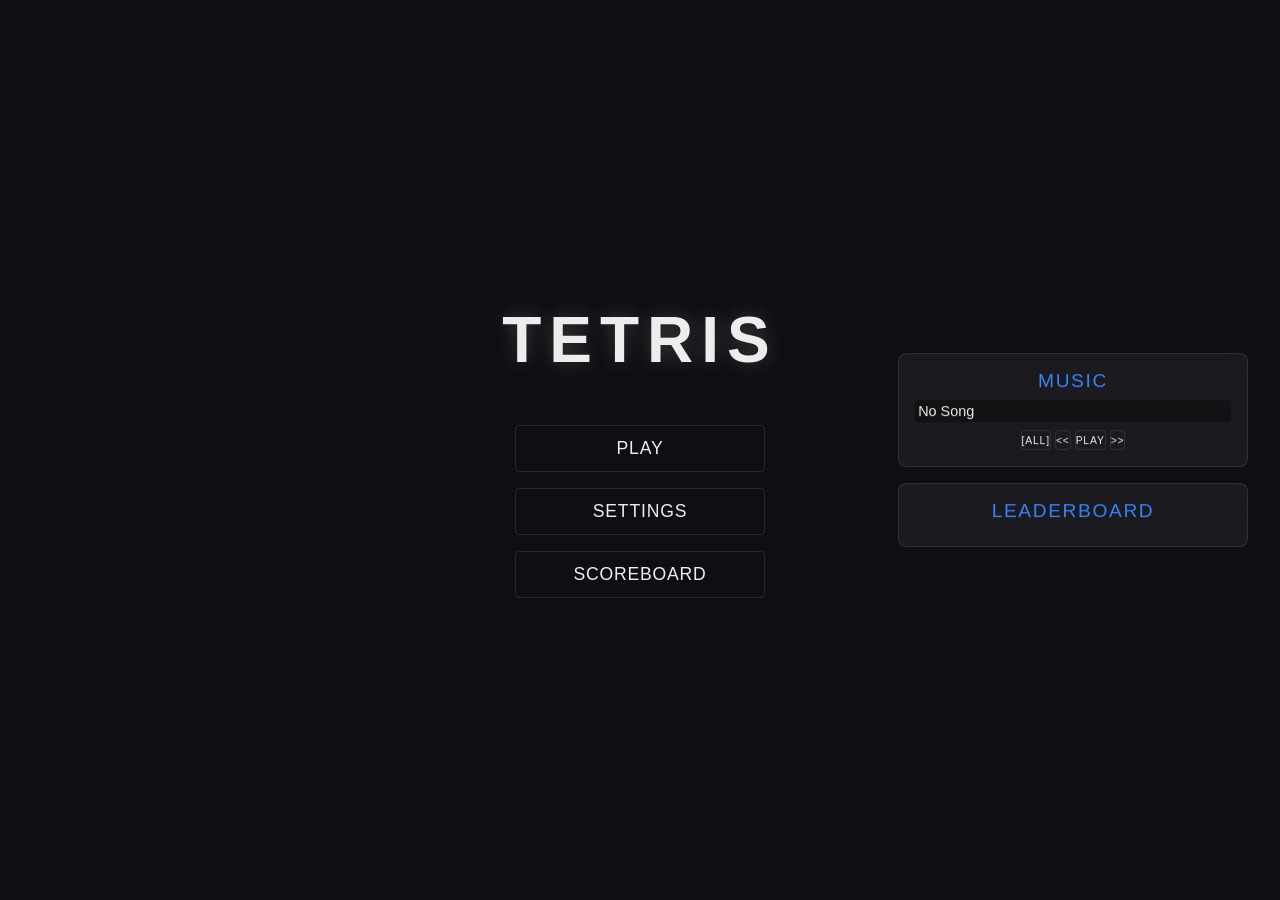
==== index.html @ 82c703bb "Add files via upload" ====
<!DOCTYPE html>
<html lang="en">
<head>
    <meta charset="UTF-8">
    <meta name="viewport" content="width=device-width, initial-scale=1.0">
    <title>Modern Tetris</title>
    <link rel="stylesheet" href="style.css">
</head>
<body>
    <div id="app">
        <!-- Main Menu -->
        <div id="main-menu" class="screen active">
            <h1 class="glitch-text" data-text="TETRIS">TETRIS</h1>
            <div class="menu-buttons">
                <button id="btn-play"><span class="glitch-text" data-text="PLAY">PLAY</span></button>
                <button id="btn-settings"><span class="glitch-text" data-text="SETTINGS">SETTINGS</span></button>
                <button id="btn-scoreboard"><span class="glitch-text" data-text="SCOREBOARD">SCOREBOARD</span></button>
            </div>
            <div class="right-panels">
                <div id="main-music-player" class="panel-box music-player-box">
                    <h3>Music</h3>
                    <div class="now-playing-container">
                        <div class="now-playing-title marquee">No Song</div>
                    </div>
                    <div class="player-controls">
                        <button class="btn-player-mode" title="Loop All">[ALL]</button>
                        <button class="btn-player-prev">&lt;&lt;</button>
                        <button class="btn-player-playpause">PLAY</button>
                        <button class="btn-player-next">&gt;&gt;</button>
                    </div>
                </div>
                <div id="main-leaderboard" class="panel-box main-leaderboard">
                    <h3>Leaderboard</h3>
                    <ul id="main-leaderboard-list">
                        <!-- Injected via JS -->
                    </ul>
                </div>
            </div>
            
        </div>

        <!-- Settings Menu -->
        <div id="settings-menu" class="screen">
            <h2 class="glitch-text" data-text="Settings">Settings</h2>
            <div class="settings-content" style="max-height: 400px; overflow-y: auto;">
                <div class="keybind-group theme-group">
                    <label>Theme</label>
                    <button id="btn-toggle-theme" class="keybind-btn">Modern</button>
                </div>
                <div class="keybind-group music-group">
                    <label>Music Playlist</label>
                    <input type="file" id="file-add-song" multiple accept="audio/*" style="display:none">
                    <button id="btn-add-song" class="action-btn" style="background:var(--accent-color); color:var(--bg-color);">Add Songs</button>
                </div>
                <ul id="playlist-container" class="playlist-list">
                    <!-- Playlist items go here -->
                </ul>
                <div class="keybind-group">
                    <label>Move Left</label>
                    <button class="keybind-btn" data-action="left">ArrowLeft</button>
                </div>
                <div class="keybind-group">
                    <label>Move Right</label>
                    <button class="keybind-btn" data-action="right">ArrowRight</button>
                </div>
                <div class="keybind-group">
                    <label>Soft Drop</label>
                    <button class="keybind-btn" data-action="softDrop">ArrowDown</button>
                </div>
                <div class="keybind-group">
                    <label>Hard Drop</label>
                    <button class="keybind-btn" data-action="hardDrop">Space</button>
                </div>
                <div class="keybind-group">
                    <label>Rotate CW</label>
                    <button class="keybind-btn" data-action="rotateCW">ArrowUp</button>
                </div>
                <div class="keybind-group">
                    <label>Rotate CCW</label>
                    <button class="keybind-btn" data-action="rotateCCW">KeyZ</button>
                </div>
                <div class="keybind-group">
                    <label>Hold Piece</label>
                    <button class="keybind-btn" data-action="hold">KeyC</button>
                </div>
                <div class="keybind-group">
                    <label>Music: Play/Pause</label>
                    <button class="keybind-btn" data-action="musicPlayPause">KeyP</button>
                </div>
                <div class="keybind-group">
                    <label>Music: Mode</label>
                    <button class="keybind-btn" data-action="musicMode">KeyM</button>
                </div>
                <div class="keybind-group">
                    <label>Music: Prev</label>
                    <button class="keybind-btn" data-action="musicPrev">Comma</button>
                </div>
                <div class="keybind-group">
                    <label>Music: Next</label>
                    <button class="keybind-btn" data-action="musicNext">Period</button>
                </div>
            </div>
            <button id="btn-settings-back" class="back-btn">Back</button>
        </div>

        <!-- Scoreboard -->
        <div id="scoreboard-menu" class="screen">
            <h2 class="glitch-text" data-text="High Scores">High Scores</h2>
            <div class="scoreboard-content">
                <table id="scores-table">
                    <thead>
                        <tr>
                            <th>Rank</th>
                            <th>Name</th>
                            <th>Score</th>
                            <th>Lines</th>
                            <th>Level</th>
                        </tr>
                    </thead>
                    <tbody>
                        <!-- Scores injected here -->
                    </tbody>
                </table>
            </div>
            <button id="btn-scoreboard-back" class="back-btn">Back</button>
        </div>

        <!-- Game Screen -->
        <div id="game-screen" class="screen">
            <div class="game-container">
                <div class="side-panel left">
                    <div class="panel-box hold-box">
                        <h3>Hold</h3>
                        <canvas id="hold-canvas" width="80" height="80"></canvas>
                    </div>
                    <div class="panel-box music-player-box">
                        <h3>Music</h3>
                        <div class="now-playing-container">
                            <div class="now-playing-title marquee">No Song</div>
                        </div>
                        <div class="player-controls">
                            <button class="btn-player-mode" title="Loop All">[ALL]</button>
                            <button class="btn-player-prev">&lt;&lt;</button>
                            <button class="btn-player-playpause">PLAY</button>
                            <button class="btn-player-next">&gt;&gt;</button>
                        </div>
                    </div>
                    <div class="stats-box">
                        <div class="stat">
                            <span>Score</span>
                            <span id="score-display">0</span>
                        </div>
                        <div class="stat">
                            <span>Level</span>
                            <span id="level-display">1</span>
                        </div>
                        <div class="stat">
                            <span>Lines</span>
                            <span id="lines-display">0</span>
                        </div>
                    </div>
                </div>

                <div class="board-container">
                    <canvas id="game-canvas" width="300" height="600"></canvas>
                    <div id="action-text-container"></div>
                </div>

                <div class="side-panel right">
                    <div class="panel-box next-box">
                        <h3>Next</h3>
                        <canvas id="next-canvas" width="100" height="300"></canvas>
                        <div class="controls-hint" style="text-align: center; margin-top: 1rem; color: var(--text-color); font-size: 0.8rem; opacity: 0.7;">
                            Press [ESC] to Pause
                        </div>
                    </div>
                </div>
            </div>

            <!-- Overlays -->
            <div id="pause-overlay" class="game-overlay hidden">
                <h2 class="glitch-text" data-text="PAUSED">PAUSED</h2>
                <div class="menu-buttons">
                    <button id="btn-resume">Resume</button>
                    <button id="btn-quit">Quit to Menu</button>
                </div>
            </div>
            <div id="game-over-overlay" class="game-overlay hidden">
                <h2 class="glitch-text" data-text="GAME OVER">GAME OVER</h2>
                <div class="final-score">Score: <span id="final-score-val">0</span></div>
                <div id="name-input-container">
                    <input type="text" id="player-name" placeholder="ENTER NAME" maxlength="10">
                    <button id="btn-save-score">Save</button>
                </div>
                <div id="game-over-buttons" class="hidden">
                    <button id="btn-restart">Play Again</button>
                    <button id="btn-menu">Main Menu</button>
                </div>
            </div>
        </div>
    </div>

    <script src="js/storage.js"></script>
    <script src="js/audio.js"></script>
    <script src="js/input.js"></script>
    <script src="js/tetromino.js"></script>
    <script src="js/game.js"></script>
    <script src="js/main.js"></script>
</body>
</html>
---- style.css ----
:root {
    /* Modern Theme (Default) */
    --bg-color: #0f0f13;
    --text-color: #ededed;
    --accent-color: #3b82f6;
    --accent-hover: #2563eb;
    --panel-bg: rgba(255, 255, 255, 0.05);
    --panel-border: rgba(255, 255, 255, 0.1);
    --grid-color: rgba(255, 255, 255, 0.05);
    --font-family: 'Inter', -apple-system, BlinkMacSystemFont, "Segoe UI", Roboto, sans-serif;
}

[data-theme="cyberpunk"] {
    --bg-color: #11001a;
    --text-color: #ff00ff;
    --accent-color: #ff007f;
    --accent-hover: #ff66b2;
    --panel-bg: rgba(30, 0, 40, 0.7);
    --panel-border: rgba(255, 0, 128, 0.6);
    --grid-color: rgba(255, 0, 255, 0.15);
    --font-family: 'Courier New', Courier, monospace;
}

* {
    box-sizing: border-box;
    margin: 0;
    padding: 0;
}

body {
    background-color: var(--bg-color);
    color: var(--text-color);
    font-family: var(--font-family);
    display: flex;
    justify-content: center;
    align-items: center;
    height: 100vh;
    overflow: hidden;
}

#app {
    position: relative;
    width: 100%;
    max-width: 800px;
    height: 100vh;
    max-height: 800px;
}

.screen {
    position: absolute;
    top: 0;
    left: 0;
    width: 100%;
    height: 100%;
    display: flex;
    flex-direction: column;
    justify-content: center;
    align-items: center;
    opacity: 0;
    pointer-events: none;
    transition: opacity 0.3s ease;
}

.screen.active {
    opacity: 1;
    pointer-events: auto;
}

/* Typography */
h1 {
    font-size: 4rem;
    letter-spacing: 0.5rem;
    margin-bottom: 3rem;
    text-transform: uppercase;
    text-shadow: 0 0 20px rgba(255,255,255,0.2);
}

h2 {
    font-size: 2.5rem;
    margin-bottom: 2rem;
    font-weight: 300;
}

.panel-box.hold-box, .panel-box.next-box, .panel-box.music-player-box {
    margin-bottom: 1rem;
}

.panel-box h3 {
    margin-bottom: 0.5rem;
    color: var(--accent-color);
    text-align: center;
}

/* Music Player Styles */
.now-playing-container {
    overflow: hidden;
    white-space: nowrap;
    width: 100%;
    margin-bottom: 0.5rem;
    font-size: 0.9rem;
    background: rgba(0,0,0,0.3);
    padding: 0.2rem;
    border-radius: 4px;
}

.player-controls {
    display: flex;
    justify-content: space-between;
    gap: 4px;
}

.player-controls button {
    padding: 0.2rem 0;
    font-size: 0.75rem;
    width: auto;
    flex: 1;
}

#main-music-player {
    margin: 0;
    width: 100%;
}

#main-music-player .player-controls button {
    font-size: 0.65rem;
}

.playlist-list {
    list-style: none;
    margin-top: 1rem;
    background: rgba(0,0,0,0.3);
    border-radius: 4px;
    padding: 0.5rem;
}

.playlist-list li {
    padding: 0.5rem;
    border-bottom: 1px solid var(--panel-border);
    cursor: pointer;
    font-size: 0.9rem;
}
.playlist-list li:hover {
    background: rgba(255,255,255,0.1);
}
.playlist-list li.playing {
    color: var(--accent-color);
    font-weight: bold;
}

h3 {
    font-size: 1.2rem;
    margin-bottom: 1rem;
    text-align: center;
    text-transform: uppercase;
    letter-spacing: 0.1rem;
    font-weight: 500;
}

/* Buttons */
button {
    background: transparent;
    color: var(--text-color);
    border: 1px solid var(--panel-border);
    padding: 0.75rem 2rem;
    font-size: 1.1rem;
    cursor: pointer;
    border-radius: 4px;
    transition: all 0.2s;
    font-family: inherit;
    text-transform: uppercase;
    letter-spacing: 0.05rem;
}

button:hover {
    background: var(--panel-bg);
    border-color: var(--accent-color);
}

.menu-buttons {
    display: flex;
    flex-direction: column;
    gap: 1rem;
    width: 250px;
}

.menu-buttons button {
    width: 100%;
}

/* Settings */
.settings-content {
    background: var(--panel-bg);
    border: 1px solid var(--panel-border);
    padding: 2rem;
    border-radius: 8px;
    width: 400px;
    max-height: 60vh;
    overflow-y: auto;
    margin-bottom: 2rem;
    backdrop-filter: blur(10px);
}

.keybind-group {
    display: flex;
    justify-content: space-between;
    align-items: center;
    margin-bottom: 1rem;
    padding-bottom: 1rem;
    border-bottom: 1px solid var(--panel-border);
}

.keybind-group:last-child {
    margin-bottom: 0;
    padding-bottom: 0;
    border-bottom: none;
}

.keybind-btn, .action-btn {
    width: 120px;
    padding: 0.5rem;
    font-size: 0.9rem;
}

.keybind-btn.listening {
    background: var(--accent-color);
    color: #fff;
    border-color: var(--accent-color);
    animation: pulse 1s infinite alternate;
}

@keyframes pulse {
    from { opacity: 0.8; }
    to { opacity: 1; }
}

/* Scoreboard */
.scoreboard-content {
    background: var(--panel-bg);
    border: 1px solid var(--panel-border);
    padding: 2rem;
    border-radius: 8px;
    width: 500px;
    margin-bottom: 2rem;
    backdrop-filter: blur(10px);
    max-height: 60vh;
    overflow-y: auto;
}

table {
    width: 100%;
    border-collapse: collapse;
}

th, td {
    padding: 1rem;
    text-align: left;
    border-bottom: 1px solid var(--panel-border);
}

th {
    font-weight: 500;
    color: #aaa;
    text-transform: uppercase;
    font-size: 0.85rem;
    letter-spacing: 0.05rem;
}

/* Game UI */
.game-container {
    display: flex;
    gap: 2rem;
    align-items: flex-start;
}

.side-panel {
    display: flex;
    flex-direction: column;
    gap: 1.5rem;
    width: 170px;
}

.panel-box {
    background: var(--panel-bg);
    border: 1px solid var(--panel-border);
    border-radius: 8px;
    padding: 1rem;
    display: flex;
    flex-direction: column;
    align-items: center;
    backdrop-filter: blur(10px);
}

.board-container {
    padding: 4px;
    background: var(--panel-bg);
    border: 1px solid var(--panel-border);
    border-radius: 4px;
    position: relative;
}

canvas#game-canvas {
    background-color: rgba(0,0,0,0.3);
    display: block;
}

canvas#hold-canvas, canvas#next-canvas {
    display: block;
}

.stats-box {
    display: flex;
    flex-direction: column;
    gap: 1rem;
}
.right-panels {
    position: fixed;
    right: 2rem;
    top: 50%;
    transform: translateY(-50%);
    display: flex;
    flex-direction: column;
    gap: 1rem;
    width: 350px;
    z-index: 10;
}

.main-leaderboard {
    max-height: 60vh;
    overflow-y: auto;
    margin: 0;
    width: 100%;
}

#main-leaderboard-list {
    list-style: none;
    padding: 0;
    width: 100%;
}

#main-leaderboard-list li {
    padding: 0.5rem;
    border-bottom: 1px solid var(--panel-border);
    font-size: 0.9rem;
    text-align: left;
}

.stat {
    background: var(--panel-bg);
    border: 1px solid var(--panel-border);
    padding: 0.75rem;
    border-radius: 8px;
    display: flex;
    flex-direction: column;
    align-items: center;
}

.stat span:first-child {
    font-size: 0.8rem;
    color: #aaa;
    text-transform: uppercase;
    margin-bottom: 0.25rem;
}

.stat span:last-child {
    font-size: 1.5rem;
    font-weight: bold;
}

.game-btn {
    width: 100%;
    padding: 0.5rem;
    font-size: 0.9rem;
}

/* Game Overlays */
.game-overlay {
    position: absolute;
    top: 0;
    left: 0;
    width: 100%;
    height: 100%;
    background: rgba(15, 15, 19, 0.8);
    backdrop-filter: blur(5px);
    display: flex;
    flex-direction: column;
    justify-content: center;
    align-items: center;
    gap: 1rem;
    z-index: 10;
}

.game-overlay.hidden {
    display: none;
}

.final-score {
    font-size: 1.5rem;
    margin-bottom: 1.5rem;
}

/* --- Cyberpunk Theme Effects --- */

body[data-theme="cyberpunk"] {
    background: radial-gradient(circle at center top, #3b004d 0%, #0a001a 100%);
    position: relative;
    z-index: 1;
    overflow-x: hidden;
}

/* Synthwave Grid Background */
body[data-theme="cyberpunk"]::before {
    content: "";
    position: absolute;
    bottom: -50%;
    left: -50%;
    width: 200%;
    height: 150%;
    background-image: 
        linear-gradient(rgba(255, 0, 128, 0.3) 2px, transparent 2px),
        linear-gradient(90deg, rgba(255, 0, 128, 0.3) 2px, transparent 2px);
    background-size: 60px 60px;
    transform: perspective(600px) rotateX(60deg);
    animation: gridMove 2s linear infinite;
    z-index: -2;
}

@keyframes gridMove {
    from { transform: perspective(600px) rotateX(60deg) translateY(0); }
    to { transform: perspective(600px) rotateX(60deg) translateY(60px); }
}

/* Scanline Overlay */
body[data-theme="cyberpunk"]::after {
    content: " ";
    display: block;
    position: absolute;
    top: 0; left: 0; bottom: 0; right: 0;
    background: linear-gradient(rgba(18, 16, 16, 0) 50%, rgba(0, 0, 0, 0.25) 50%), linear-gradient(90deg, rgba(255, 0, 128, 0.04), rgba(255, 0, 255, 0.02), rgba(128, 0, 255, 0.04));
    z-index: 100;
    background-size: 100% 4px, 6px 100%;
    pointer-events: none;
}

body[data-theme="cyberpunk"] .panel-box, 
body[data-theme="cyberpunk"] .board-container, 
body[data-theme="cyberpunk"] .settings-content,
body[data-theme="cyberpunk"] .scoreboard-content {
    border: none;
    border-radius: 0;
    clip-path: polygon(0 15px, 15px 0, 100% 0, 100% calc(100% - 15px), calc(100% - 15px) 100%, 0 100%);
    background: linear-gradient(135deg, rgba(255, 0, 128, 0.05) 0%, rgba(10, 0, 26, 0.6) 100%);
    backdrop-filter: blur(4px);
    box-shadow: none;
    position: relative;
}

body[data-theme="cyberpunk"] .panel-box::before, 
body[data-theme="cyberpunk"] .board-container::before, 
body[data-theme="cyberpunk"] .settings-content::before,
body[data-theme="cyberpunk"] .scoreboard-content::before {
    content: "";
    position: absolute;
    inset: 0;
    background: rgba(0, 255, 255, 0.3);
    clip-path: polygon(
        0 15px, 15px 0, 100% 0, 100% calc(100% - 15px), calc(100% - 15px) 100%, 0 100%, 0 15px,
        1px 15.5px, 1px calc(100% - 1px), calc(100% - 15.5px) calc(100% - 1px), calc(100% - 1px) calc(100% - 15.5px), calc(100% - 1px) 1px, 15.5px 1px, 1px 15.5px
    );
    pointer-events: none;
    z-index: 10;
}

body[data-theme="cyberpunk"] button {
    border: none;
    border-radius: 0;
    clip-path: polygon(0 8px, 8px 0, 100% 0, 100% calc(100% - 8px), calc(100% - 8px) 100%, 0 100%);
    background: rgba(0, 0, 0, 0.6);
    text-shadow: 0 0 5px var(--text-color);
    transition: all 0.2s ease;
    position: relative;
    overflow: hidden;
}

body[data-theme="cyberpunk"] button::before {
    content: "";
    position: absolute;
    inset: 0;
    background: var(--accent-color);
    clip-path: polygon(
        0 8px, 8px 0, 100% 0, 100% calc(100% - 8px), calc(100% - 8px) 100%, 0 100%, 0 8px,
        1px 8.5px, 1px calc(100% - 1px), calc(100% - 8.5px) calc(100% - 1px), calc(100% - 1px) calc(100% - 8.5px), calc(100% - 1px) 1px, 8.5px 1px, 1px 8.5px
    );
    pointer-events: none;
    z-index: 10;
}

body[data-theme="cyberpunk"] button:hover {
    background: var(--accent-color);
    color: #000;
    text-shadow: none;
}

/* Glitch Text */
body[data-theme="cyberpunk"] .glitch-text {
    position: relative;
    display: inline-block;
}
body[data-theme="cyberpunk"] .glitch-text::before,
body[data-theme="cyberpunk"] .glitch-text::after {
    content: attr(data-text);
    position: absolute;
    top: 0;
    left: 0;
    width: 100%;
    height: 100%;
    background: transparent;
}
body[data-theme="cyberpunk"] .glitch-text::before {
    left: 2px;
    text-shadow: -2px 0 #ff007f;
    animation: glitch-anim-1 2s infinite linear alternate-reverse;
}
body[data-theme="cyberpunk"] .glitch-text::after {
    left: -2px;
    text-shadow: 2px 0 #00ffff;
    animation: glitch-anim-2 2.5s infinite linear alternate-reverse;
}

@keyframes glitch-anim-1 {
    0%, 70% { clip-path: inset(100% 0 0 0); transform: translate(0); }
    71% { clip-path: inset(20% 0 80% 0); transform: translate(-2px, 1px); }
    73% { clip-path: inset(60% 0 10% 0); transform: translate(2px, -1px); }
    75% { clip-path: inset(40% 0 50% 0); transform: translate(-2px, 2px); }
    77%, 100% { clip-path: inset(100% 0 0 0); transform: translate(0); }
}

@keyframes glitch-anim-2 {
    0%, 40% { clip-path: inset(100% 0 0 0); transform: translate(0); }
    41% { clip-path: inset(10% 0 60% 0); transform: translate(2px, -1px); }
    43% { clip-path: inset(30% 0 20% 0); transform: translate(-2px, 1px); }
    45% { clip-path: inset(70% 0 10% 0); transform: translate(2px, 2px); }
    47%, 100% { clip-path: inset(100% 0 0 0); transform: translate(0); }
}

/* Screen Glitch Effect */
.screen-glitch {
    animation: screenGlitchAnim 0.3s cubic-bezier(.25, .46, .45, .94) both;
}
.screen-glitch-medium {
    animation: screenGlitchAnimMedium 0.2s cubic-bezier(.25, .46, .45, .94) both;
}
.screen-glitch-weak {
    animation: screenGlitchAnimWeak 0.15s cubic-bezier(.25, .46, .45, .94) both;
}

@keyframes screenGlitchAnim {
    0% { filter: hue-rotate(0deg) contrast(1); transform: translate(0); }
    20% { filter: hue-rotate(90deg) contrast(1.5); transform: translate(-10px, 5px); }
    40% { filter: hue-rotate(-90deg) contrast(1.5); transform: translate(10px, -5px); }
    60% { filter: hue-rotate(45deg) contrast(1.2); transform: translate(-5px, 10px); }
    80% { filter: hue-rotate(-45deg) contrast(1.2); transform: translate(5px, -10px); }
    100% { filter: hue-rotate(0deg) contrast(1); transform: translate(0); }
}

@keyframes screenGlitchAnimMedium {
    0% { filter: hue-rotate(0deg) contrast(1); transform: translate(0); }
    25% { filter: hue-rotate(45deg) contrast(1.2); transform: translate(-5px, 2px); }
    50% { filter: hue-rotate(-45deg) contrast(1.2); transform: translate(5px, -2px); }
    75% { filter: hue-rotate(20deg) contrast(1.1); transform: translate(-2px, 5px); }
    100% { filter: hue-rotate(0deg) contrast(1); transform: translate(0); }
}

@keyframes screenGlitchAnimWeak {
    0% { filter: hue-rotate(0deg) contrast(1); transform: translate(0); }
    33% { filter: hue-rotate(20deg) contrast(1.1); transform: translate(-2px, 1px); }
    66% { filter: hue-rotate(-20deg) contrast(1.1); transform: translate(2px, -1px); }
    100% { filter: hue-rotate(0deg) contrast(1); transform: translate(0); }
}

/* --- New UI Elements --- */
#action-text-container {
    position: absolute;
    top: 50%;
    left: -180px; /* Position to the left of the board, below the hold box */
    transform: translateY(-50%);
    pointer-events: none;
    display: flex;
    flex-direction: column;
    align-items: flex-end; /* Align text to the right side of this container (towards the board) */
    justify-content: center;
    z-index: 100;
    width: 150px;
}

.action-popup {
    font-size: 1.8rem;
    font-weight: bold;
    color: #fff;
    text-transform: uppercase;
    animation: floatUpSide 1.5s ease-out forwards;
    text-shadow: 0 0 10px var(--accent-color), 0 0 20px var(--accent-color);
    margin-bottom: 0.5rem;
    white-space: nowrap;
}

@keyframes floatUpSide {
    0% { opacity: 0; transform: translateY(20px) scale(0.8); }
    15% { opacity: 1; transform: translateY(0) scale(1.1); }
    80% { opacity: 1; transform: translateY(-40px) scale(1); }
    100% { opacity: 0; transform: translateY(-60px) scale(0.9); }
}
.top3-container {
    margin-top: 2rem;
    background: var(--panel-bg);
    padding: 1rem 2rem;
    border-radius: 8px;
    border: 1px solid var(--panel-border);
    width: 250px;
    text-align: center;
}
.top3-container ul {
    list-style: none;
    margin-top: 0.5rem;
    text-align: left;
}
.top3-container li {
    padding: 0.25rem 0;
    display: flex;
    justify-content: space-between;
    border-bottom: 1px dashed var(--panel-border);
}
.top3-container li:last-child {
    border-bottom: none;
}

#name-input-container {
    display: flex;
    gap: 1rem;
    margin-bottom: 1.5rem;
}

#player-name {
    background: rgba(0,0,0,0.5);
    border: 1px solid var(--panel-border);
    color: var(--text-color);
    padding: 0.75rem;
    font-size: 1.1rem;
    border-radius: 4px;
    width: 150px;
    text-align: center;
    font-family: inherit;
    text-transform: uppercase;
}

#player-name:focus {
    outline: none;
    border-color: var(--accent-color);
}

#game-over-buttons {
    display: flex;
    flex-direction: column;
    gap: 1rem;
    width: 250px;
}
#game-over-buttons.hidden {
    display: none;
}
#game-over-buttons button {
    width: 100%;
}
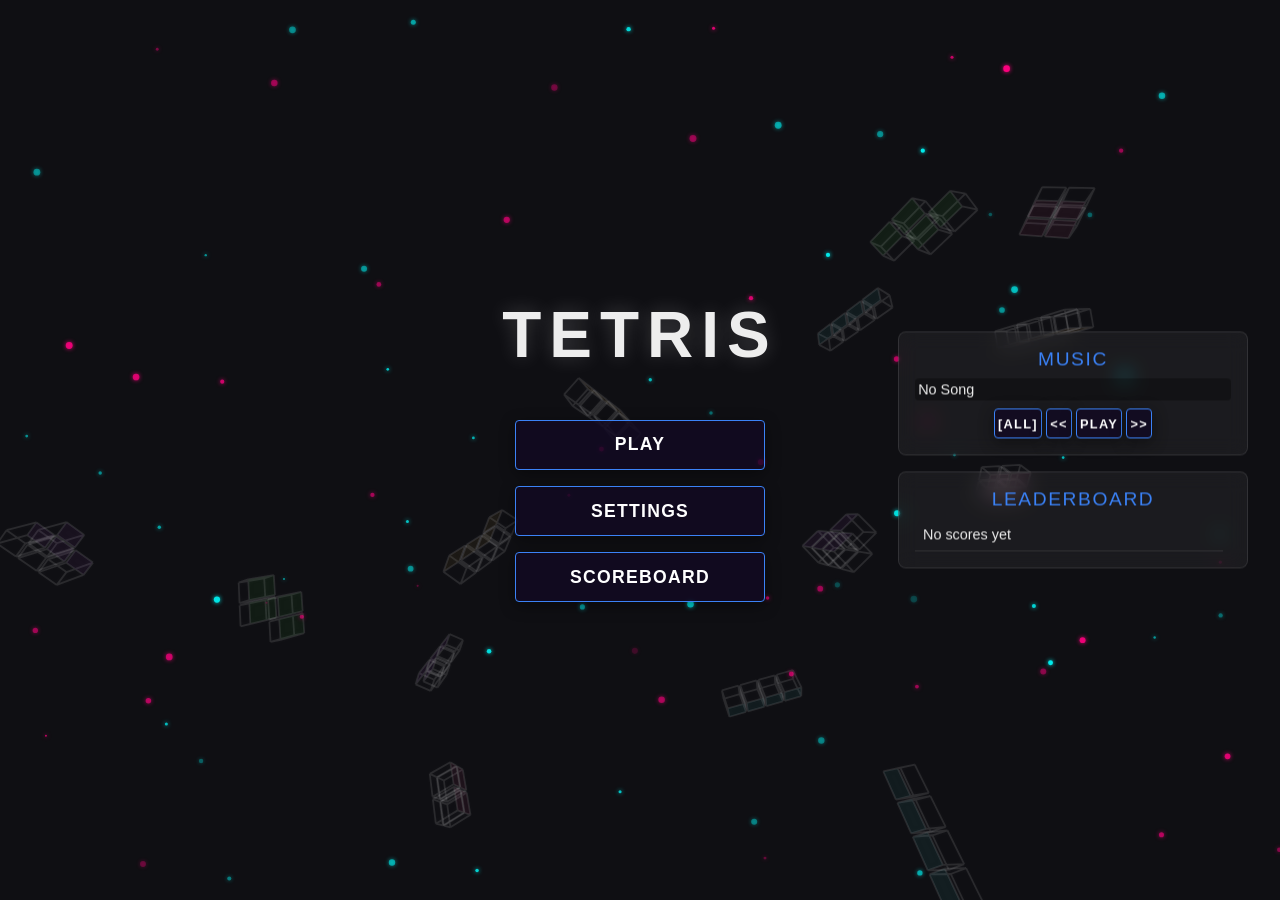
==== commit cb401dce: "feat: Add 3D background FX, High-DPI canvas scaling, SRS wall kicks, audio controls & UI enhancement" ====
--- a/index.html
+++ b/index.html
@@ -31,9 +31,11 @@
                 </div>
                 <div id="main-leaderboard" class="panel-box main-leaderboard">
                     <h3>Leaderboard</h3>
-                    <ul id="main-leaderboard-list">
-                        <!-- Injected via JS -->
-                    </ul>
+                    <div class="panel-scroll">
+                        <ul id="main-leaderboard-list">
+                            <!-- Injected via JS -->
+                        </ul>
+                    </div>
                 </div>
             </div>
             
@@ -42,62 +44,78 @@
         <!-- Settings Menu -->
         <div id="settings-menu" class="screen">
             <h2 class="glitch-text" data-text="Settings">Settings</h2>
-            <div class="settings-content" style="max-height: 400px; overflow-y: auto;">
-                <div class="keybind-group theme-group">
-                    <label>Theme</label>
-                    <button id="btn-toggle-theme" class="keybind-btn">Modern</button>
-                </div>
-                <div class="keybind-group music-group">
-                    <label>Music Playlist</label>
-                    <input type="file" id="file-add-song" multiple accept="audio/*" style="display:none">
-                    <button id="btn-add-song" class="action-btn" style="background:var(--accent-color); color:var(--bg-color);">Add Songs</button>
-                </div>
-                <ul id="playlist-container" class="playlist-list">
-                    <!-- Playlist items go here -->
-                </ul>
-                <div class="keybind-group">
-                    <label>Move Left</label>
-                    <button class="keybind-btn" data-action="left">ArrowLeft</button>
-                </div>
-                <div class="keybind-group">
-                    <label>Move Right</label>
-                    <button class="keybind-btn" data-action="right">ArrowRight</button>
-                </div>
-                <div class="keybind-group">
-                    <label>Soft Drop</label>
-                    <button class="keybind-btn" data-action="softDrop">ArrowDown</button>
-                </div>
-                <div class="keybind-group">
-                    <label>Hard Drop</label>
-                    <button class="keybind-btn" data-action="hardDrop">Space</button>
-                </div>
-                <div class="keybind-group">
-                    <label>Rotate CW</label>
-                    <button class="keybind-btn" data-action="rotateCW">ArrowUp</button>
-                </div>
-                <div class="keybind-group">
-                    <label>Rotate CCW</label>
-                    <button class="keybind-btn" data-action="rotateCCW">KeyZ</button>
-                </div>
-                <div class="keybind-group">
-                    <label>Hold Piece</label>
-                    <button class="keybind-btn" data-action="hold">KeyC</button>
-                </div>
-                <div class="keybind-group">
-                    <label>Music: Play/Pause</label>
-                    <button class="keybind-btn" data-action="musicPlayPause">KeyP</button>
-                </div>
-                <div class="keybind-group">
-                    <label>Music: Mode</label>
-                    <button class="keybind-btn" data-action="musicMode">KeyM</button>
-                </div>
-                <div class="keybind-group">
-                    <label>Music: Prev</label>
-                    <button class="keybind-btn" data-action="musicPrev">Comma</button>
-                </div>
-                <div class="keybind-group">
-                    <label>Music: Next</label>
-                    <button class="keybind-btn" data-action="musicNext">Period</button>
+            <div class="settings-content">
+                <div class="settings-scroll">
+                    <div class="keybind-group theme-group">
+                        <label>Theme</label>
+                        <button id="btn-toggle-theme" class="keybind-btn">Modern</button>
+                    </div>
+                    <div class="keybind-group sfx-volume-group">
+                        <label>SFX Volume</label>
+                        <div style="display: flex; align-items: center;">
+                            <input type="range" id="slider-sfx-volume" min="0" max="100" value="80" class="volume-slider">
+                            <span id="sfx-volume-val" style="margin-left: 10px; font-weight: bold; width: 45px;">80%</span>
+                        </div>
+                    </div>
+                    <div class="keybind-group music-volume-group">
+                        <label>Music Volume</label>
+                        <div style="display: flex; align-items: center;">
+                            <input type="range" id="slider-music-volume" min="0" max="100" value="80" class="volume-slider">
+                            <span id="music-volume-val" style="margin-left: 10px; font-weight: bold; width: 45px;">80%</span>
+                        </div>
+                    </div>
+                    <div class="keybind-group music-group">
+                        <label>Music Playlist</label>
+                        <input type="file" id="file-add-song" multiple accept="audio/*" style="display:none">
+                        <button id="btn-add-song" class="action-btn" style="background:var(--accent-color); color:var(--bg-color);">Add Songs</button>
+                    </div>
+                    <ul id="playlist-container" class="playlist-list">
+                        <!-- Playlist items go here -->
+                    </ul>
+                    <div class="keybind-group">
+                        <label>Move Left</label>
+                        <button class="keybind-btn" data-action="left">ArrowLeft</button>
+                    </div>
+                    <div class="keybind-group">
+                        <label>Move Right</label>
+                        <button class="keybind-btn" data-action="right">ArrowRight</button>
+                    </div>
+                    <div class="keybind-group">
+                        <label>Soft Drop</label>
+                        <button class="keybind-btn" data-action="softDrop">ArrowDown</button>
+                    </div>
+                    <div class="keybind-group">
+                        <label>Hard Drop</label>
+                        <button class="keybind-btn" data-action="hardDrop">Space</button>
+                    </div>
+                    <div class="keybind-group">
+                        <label>Rotate CW</label>
+                        <button class="keybind-btn" data-action="rotateCW">ArrowUp</button>
+                    </div>
+                    <div class="keybind-group">
+                        <label>Rotate CCW</label>
+                        <button class="keybind-btn" data-action="rotateCCW">KeyZ</button>
+                    </div>
+                    <div class="keybind-group">
+                        <label>Hold Piece</label>
+                        <button class="keybind-btn" data-action="hold">KeyC</button>
+                    </div>
+                    <div class="keybind-group">
+                        <label>Music: Play/Pause</label>
+                        <button class="keybind-btn" data-action="musicPlayPause">KeyP</button>
+                    </div>
+                    <div class="keybind-group">
+                        <label>Music: Mode</label>
+                        <button class="keybind-btn" data-action="musicMode">KeyM</button>
+                    </div>
+                    <div class="keybind-group">
+                        <label>Music: Prev</label>
+                        <button class="keybind-btn" data-action="musicPrev">Comma</button>
+                    </div>
+                    <div class="keybind-group">
+                        <label>Music: Next</label>
+                        <button class="keybind-btn" data-action="musicNext">Period</button>
+                    </div>
                 </div>
             </div>
             <button id="btn-settings-back" class="back-btn">Back</button>
@@ -107,20 +125,22 @@
         <div id="scoreboard-menu" class="screen">
             <h2 class="glitch-text" data-text="High Scores">High Scores</h2>
             <div class="scoreboard-content">
-                <table id="scores-table">
-                    <thead>
-                        <tr>
-                            <th>Rank</th>
-                            <th>Name</th>
-                            <th>Score</th>
-                            <th>Lines</th>
-                            <th>Level</th>
-                        </tr>
-                    </thead>
-                    <tbody>
-                        <!-- Scores injected here -->
-                    </tbody>
-                </table>
+                <div class="panel-scroll">
+                    <table id="scores-table">
+                        <thead>
+                            <tr>
+                                <th>Rank</th>
+                                <th>Name</th>
+                                <th>Score</th>
+                                <th>Lines</th>
+                                <th>Level</th>
+                            </tr>
+                        </thead>
+                        <tbody>
+                            <!-- Scores injected here -->
+                        </tbody>
+                    </table>
+                </div>
             </div>
             <button id="btn-scoreboard-back" class="back-btn">Back</button>
         </div>
@@ -131,7 +151,7 @@
                 <div class="side-panel left">
                     <div class="panel-box hold-box">
                         <h3>Hold</h3>
-                        <canvas id="hold-canvas" width="80" height="80"></canvas>
+                        <canvas id="hold-canvas" width="100" height="100"></canvas>
                     </div>
                     <div class="panel-box music-player-box">
                         <h3>Music</h3>
@@ -162,14 +182,14 @@
                 </div>
 
                 <div class="board-container">
-                    <canvas id="game-canvas" width="300" height="600"></canvas>
+                    <canvas id="game-canvas" width="360" height="720"></canvas>
                     <div id="action-text-container"></div>
                 </div>
 
                 <div class="side-panel right">
                     <div class="panel-box next-box">
                         <h3>Next</h3>
-                        <canvas id="next-canvas" width="100" height="300"></canvas>
+                        <canvas id="next-canvas" width="120" height="360"></canvas>
                         <div class="controls-hint" style="text-align: center; margin-top: 1rem; color: var(--text-color); font-size: 0.8rem; opacity: 0.7;">
                             Press [ESC] to Pause
                         </div>
@@ -182,6 +202,7 @@
                 <h2 class="glitch-text" data-text="PAUSED">PAUSED</h2>
                 <div class="menu-buttons">
                     <button id="btn-resume">Resume</button>
+                    <button id="btn-pause-settings">Settings</button>
                     <button id="btn-quit">Quit to Menu</button>
                 </div>
             </div>
@@ -202,6 +223,7 @@
 
     <script src="js/storage.js"></script>
     <script src="js/audio.js"></script>
+    <script src="js/background.js"></script>
     <script src="js/input.js"></script>
     <script src="js/tetromino.js"></script>
     <script src="js/game.js"></script>
--- a/style.css
+++ b/style.css
@@ -38,6 +38,16 @@
     overflow: hidden;
 }
 
+#bg-canvas {
+    position: fixed;
+    top: 0;
+    left: 0;
+    width: 100vw;
+    height: 100vh;
+    z-index: -5;
+    pointer-events: none;
+}
+
 #app {
     position: relative;
     width: 100%;
@@ -110,8 +120,9 @@
 }
 
 .player-controls button {
-    padding: 0.2rem 0;
-    font-size: 0.75rem;
+    padding: 0.4rem 0.2rem;
+    font-size: 0.85rem;
+    font-weight: 700;
     width: auto;
     flex: 1;
 }
@@ -122,7 +133,8 @@
 }
 
 #main-music-player .player-controls button {
-    font-size: 0.65rem;
+    font-size: 0.8rem;
+    font-weight: 700;
 }
 
 .playlist-list {
@@ -158,22 +170,26 @@
 
 /* Buttons */
 button {
-    background: transparent;
-    color: var(--text-color);
-    border: 1px solid var(--panel-border);
-    padding: 0.75rem 2rem;
+    background: rgba(18, 10, 35, 0.85);
+    color: #ffffff;
+    border: 1px solid var(--accent-color);
+    padding: 0.85rem 2rem;
     font-size: 1.1rem;
+    font-weight: 600;
     cursor: pointer;
     border-radius: 4px;
-    transition: all 0.2s;
+    transition: all 0.2s ease;
     font-family: inherit;
     text-transform: uppercase;
-    letter-spacing: 0.05rem;
+    letter-spacing: 0.08rem;
+    box-shadow: 0 4px 15px rgba(0, 0, 0, 0.4);
 }
 
 button:hover {
-    background: var(--panel-bg);
-    border-color: var(--accent-color);
+    background: var(--accent-color);
+    color: #000;
+    box-shadow: 0 0 20px var(--accent-color);
+    transform: translateY(-2px);
 }
 
 .menu-buttons {
@@ -191,13 +207,35 @@
 .settings-content {
     background: var(--panel-bg);
     border: 1px solid var(--panel-border);
-    padding: 2rem;
+    padding: 1.5rem;
     border-radius: 8px;
-    width: 400px;
-    max-height: 60vh;
-    overflow-y: auto;
+    width: 420px;
     margin-bottom: 2rem;
     backdrop-filter: blur(10px);
+    box-sizing: border-box;
+}
+
+.settings-scroll, .panel-scroll {
+    max-height: 380px;
+    overflow-y: auto;
+    width: 100%;
+    padding-right: 8px;
+    box-sizing: border-box;
+}
+
+/* Custom scrollbar styling for cyberpunk & modern themes */
+.settings-scroll::-webkit-scrollbar, .panel-scroll::-webkit-scrollbar {
+    width: 6px;
+}
+
+.settings-scroll::-webkit-scrollbar-track, .panel-scroll::-webkit-scrollbar-track {
+    background: rgba(0, 0, 0, 0.2);
+    border-radius: 3px;
+}
+
+.settings-scroll::-webkit-scrollbar-thumb, .panel-scroll::-webkit-scrollbar-thumb {
+    background: var(--accent-color);
+    border-radius: 3px;
 }
 
 .keybind-group {
@@ -231,6 +269,35 @@
 @keyframes pulse {
     from { opacity: 0.8; }
     to { opacity: 1; }
+}
+
+/* Volume Slider */
+.volume-slider {
+    -webkit-appearance: none;
+    appearance: none;
+    width: 140px;
+    height: 6px;
+    background: var(--panel-border);
+    border-radius: 3px;
+    outline: none;
+    cursor: pointer;
+    transition: background 0.2s ease;
+}
+
+.volume-slider::-webkit-slider-thumb {
+    -webkit-appearance: none;
+    appearance: none;
+    width: 16px;
+    height: 16px;
+    border-radius: 50%;
+    background: var(--accent-color);
+    cursor: pointer;
+    box-shadow: 0 0 10px var(--accent-color);
+    transition: transform 0.1s ease;
+}
+
+.volume-slider::-webkit-slider-thumb:hover {
+    transform: scale(1.2);
 }
 
 /* Scoreboard */
@@ -325,10 +392,12 @@
 }
 
 .main-leaderboard {
-    max-height: 60vh;
-    overflow-y: auto;
     margin: 0;
     width: 100%;
+}
+
+.main-leaderboard .panel-scroll {
+    max-height: 250px;
 }
 
 #main-leaderboard-list {
@@ -452,6 +521,7 @@
     backdrop-filter: blur(4px);
     box-shadow: none;
     position: relative;
+    overflow: hidden;
 }
 
 body[data-theme="cyberpunk"] .panel-box::before, 
@@ -474,10 +544,14 @@
     border: none;
     border-radius: 0;
     clip-path: polygon(0 8px, 8px 0, 100% 0, 100% calc(100% - 8px), calc(100% - 8px) 100%, 0 100%);
-    background: rgba(0, 0, 0, 0.6);
-    text-shadow: 0 0 5px var(--text-color);
+    background: rgba(10, 5, 25, 0.95);
+    color: #ffffff;
+    font-weight: 700;
+    letter-spacing: 0.1rem;
+    text-shadow: 0 0 8px var(--accent-color);
     transition: all 0.2s ease;
     position: relative;
+    z-index: 105;
     overflow: hidden;
 }
 
@@ -488,7 +562,7 @@
     background: var(--accent-color);
     clip-path: polygon(
         0 8px, 8px 0, 100% 0, 100% calc(100% - 8px), calc(100% - 8px) 100%, 0 100%, 0 8px,
-        1px 8.5px, 1px calc(100% - 1px), calc(100% - 8.5px) calc(100% - 1px), calc(100% - 1px) calc(100% - 8.5px), calc(100% - 1px) 1px, 8.5px 1px, 1px 8.5px
+        2px 9.5px, 2px calc(100% - 2px), calc(100% - 9.5px) calc(100% - 2px), calc(100% - 2px) calc(100% - 9.5px), calc(100% - 2px) 2px, 9.5px 2px, 2px 9.5px
     );
     pointer-events: none;
     z-index: 10;
@@ -496,8 +570,10 @@
 
 body[data-theme="cyberpunk"] button:hover {
     background: var(--accent-color);
-    color: #000;
+    color: #05020a;
     text-shadow: none;
+    box-shadow: 0 0 20px var(--accent-color);
+    transform: translateY(-2px);
 }
 
 /* Glitch Text */
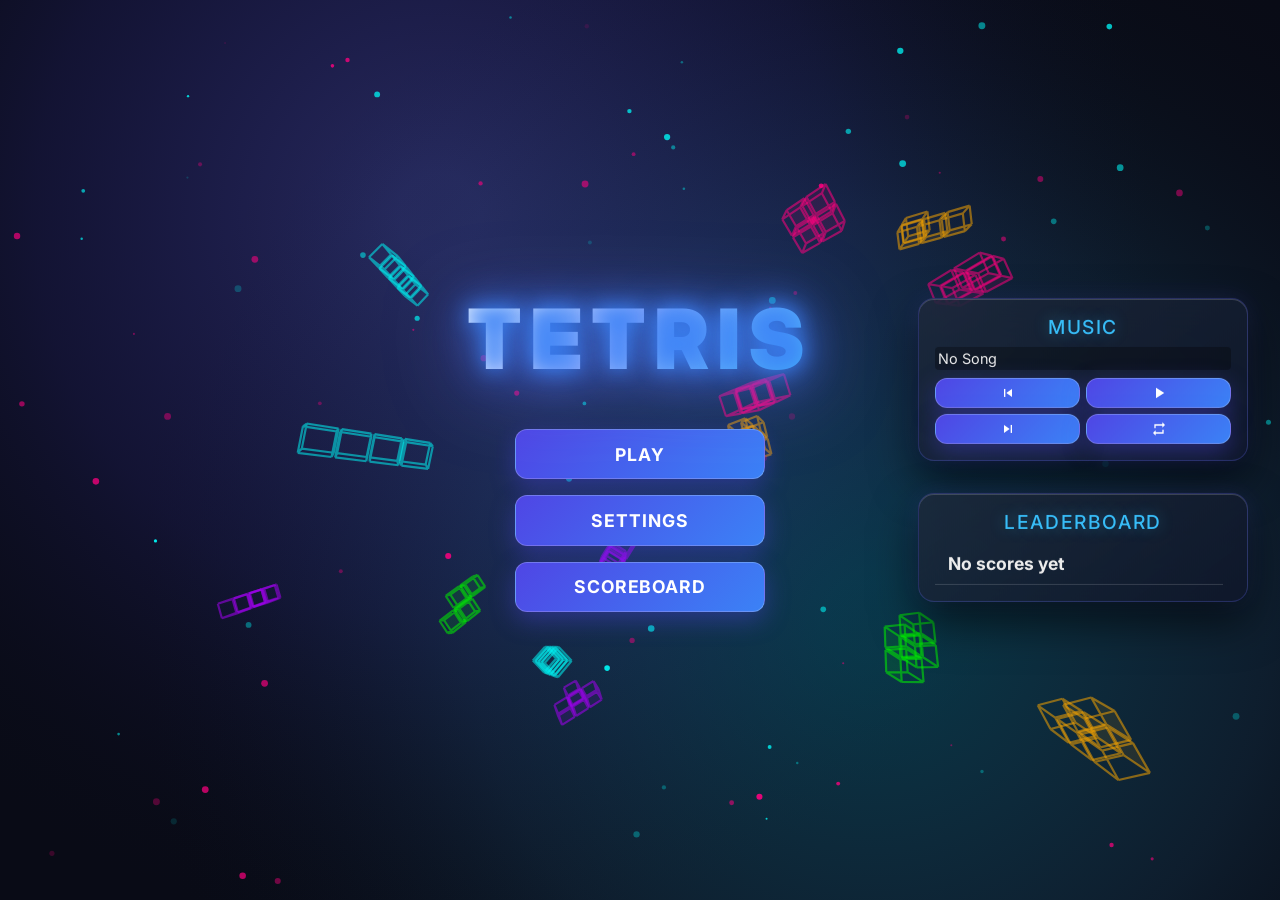
==== commit 66ab8971: "refactor: optimize CSS layout responsiveness, fix high-DPI canvas bug, center action popups, refine " ====
--- a/index.html
+++ b/index.html
@@ -4,13 +4,16 @@
     <meta charset="UTF-8">
     <meta name="viewport" content="width=device-width, initial-scale=1.0">
     <title>Modern Tetris</title>
+    <link rel="preconnect" href="https://fonts.googleapis.com">
+    <link rel="preconnect" href="https://fonts.gstatic.com" crossorigin>
+    <link href="https://fonts.googleapis.com/css2?family=Press+Start+2P&family=Orbitron:wght@400;600;800&family=Inter:wght@400;600;800&display=swap" rel="stylesheet">
     <link rel="stylesheet" href="style.css">
 </head>
 <body>
     <div id="app">
         <!-- Main Menu -->
         <div id="main-menu" class="screen active">
-            <h1 class="glitch-text" data-text="TETRIS">TETRIS</h1>
+            <h1 class="glitch-text tetris-title" data-text="TETRIS">TETRIS</h1>
             <div class="menu-buttons">
                 <button id="btn-play"><span class="glitch-text" data-text="PLAY">PLAY</span></button>
                 <button id="btn-settings"><span class="glitch-text" data-text="SETTINGS">SETTINGS</span></button>
@@ -23,10 +26,10 @@
                         <div class="now-playing-title marquee">No Song</div>
                     </div>
                     <div class="player-controls">
-                        <button class="btn-player-mode" title="Loop All">[ALL]</button>
-                        <button class="btn-player-prev">&lt;&lt;</button>
-                        <button class="btn-player-playpause">PLAY</button>
-                        <button class="btn-player-next">&gt;&gt;</button>
+                        <button class="btn-player-prev" title="Previous Song"><svg viewBox="0 0 24 24" width="16" height="16" fill="currentColor"><path d="M6 6h2v12H6zm3.5 6l8.5 6V6z"/></svg></button>
+                        <button class="btn-player-playpause" title="Play / Pause"><svg viewBox="0 0 24 24" width="18" height="18" fill="currentColor"><path d="M8 5v14l11-7z"/></svg></button>
+                        <button class="btn-player-next" title="Next Song"><svg viewBox="0 0 24 24" width="16" height="16" fill="currentColor"><path d="M6 18l8.5-6L6 6v12zM16 6v12h2V6h-2z"/></svg></button>
+                        <button class="btn-player-mode" title="Loop All"><svg viewBox="0 0 24 24" width="16" height="16" fill="currentColor"><path d="M7 7h10v3l4-4-4-4v3H5v6h2V7zm10 10H7v-3l-4 4 4 4v-3h12v-6h-2v4z"/></svg></button>
                     </div>
                 </div>
                 <div id="main-leaderboard" class="panel-box main-leaderboard">
@@ -48,7 +51,12 @@
                 <div class="settings-scroll">
                     <div class="keybind-group theme-group">
                         <label>Theme</label>
-                        <button id="btn-toggle-theme" class="keybind-btn">Modern</button>
+                        <div class="theme-selector" id="theme-selector">
+                            <button class="theme-btn active" data-theme-value="modern">Modern</button>
+                            <button class="theme-btn" data-theme-value="cyberpunk">Cyberpunk</button>
+                            <button class="theme-btn" data-theme-value="nes">NES</button>
+                            <button class="theme-btn" data-theme-value="nebula">Nebula</button>
+                        </div>
                     </div>
                     <div class="keybind-group sfx-volume-group">
                         <label>SFX Volume</label>
@@ -159,10 +167,10 @@
                             <div class="now-playing-title marquee">No Song</div>
                         </div>
                         <div class="player-controls">
-                            <button class="btn-player-mode" title="Loop All">[ALL]</button>
-                            <button class="btn-player-prev">&lt;&lt;</button>
-                            <button class="btn-player-playpause">PLAY</button>
-                            <button class="btn-player-next">&gt;&gt;</button>
+                            <button class="btn-player-prev" title="Previous Song"><svg viewBox="0 0 24 24" width="16" height="16" fill="currentColor"><path d="M6 6h2v12H6zm3.5 6l8.5 6V6z"/></svg></button>
+                            <button class="btn-player-playpause" title="Play / Pause"><svg viewBox="0 0 24 24" width="18" height="18" fill="currentColor"><path d="M8 5v14l11-7z"/></svg></button>
+                            <button class="btn-player-next" title="Next Song"><svg viewBox="0 0 24 24" width="16" height="16" fill="currentColor"><path d="M6 18l8.5-6L6 6v12zM16 6v12h2V6h-2z"/></svg></button>
+                            <button class="btn-player-mode" title="Loop All"><svg viewBox="0 0 24 24" width="16" height="16" fill="currentColor"><path d="M7 7h10v3l4-4-4-4v3H5v6h2V7zm10 10H7v-3l-4 4 4 4v-3h12v-6h-2v4z"/></svg></button>
                         </div>
                     </div>
                     <div class="stats-box">
--- a/style.css
+++ b/style.css
@@ -4,8 +4,8 @@
     --text-color: #ededed;
     --accent-color: #3b82f6;
     --accent-hover: #2563eb;
-    --panel-bg: rgba(255, 255, 255, 0.05);
-    --panel-border: rgba(255, 255, 255, 0.1);
+    --panel-bg: rgba(16, 16, 28, 0.92);
+    --panel-border: rgba(255, 255, 255, 0.15);
     --grid-color: rgba(255, 255, 255, 0.05);
     --font-family: 'Inter', -apple-system, BlinkMacSystemFont, "Segoe UI", Roboto, sans-serif;
 }
@@ -15,10 +15,32 @@
     --text-color: #ff00ff;
     --accent-color: #ff007f;
     --accent-hover: #ff66b2;
-    --panel-bg: rgba(30, 0, 40, 0.7);
+    --panel-bg: rgba(14, 3, 26, 0.95);
     --panel-border: rgba(255, 0, 128, 0.6);
     --grid-color: rgba(255, 0, 255, 0.15);
     --font-family: 'Courier New', Courier, monospace;
+}
+
+[data-theme="nes"] {
+    --bg-color: #050512;
+    --text-color: #ffffff;
+    --accent-color: #f83800;
+    --accent-hover: #f8a400;
+    --panel-bg: #0b0b1e;
+    --panel-border: #ffffff;
+    --grid-color: rgba(255, 255, 255, 0.1);
+    --font-family: 'Press Start 2P', 'Courier New', monospace;
+}
+
+[data-theme="nebula"] {
+    --bg-color: #0a0518;
+    --text-color: #f1e9ff;
+    --accent-color: #b46cff;
+    --accent-hover: #d29bff;
+    --panel-bg: rgba(45, 20, 85, 0.45);
+    --panel-border: rgba(190, 140, 255, 0.45);
+    --grid-color: rgba(180, 130, 255, 0.08);
+    --font-family: 'Orbitron', 'Inter', -apple-system, sans-serif;
 }
 
 * {
@@ -46,6 +68,8 @@
     height: 100vh;
     z-index: -5;
     pointer-events: none;
+    will-change: transform;
+    transform: translateZ(0);
 }
 
 #app {
@@ -76,13 +100,20 @@
     pointer-events: auto;
 }
 
-/* Typography */
-h1 {
-    font-size: 4rem;
-    letter-spacing: 0.5rem;
-    margin-bottom: 3rem;
+/* --- Cyberpunk Tetris Title --- */
+.tetris-title {
+    font-size: 4.8rem;
+    font-weight: 900;
+    letter-spacing: 0.6rem;
+    margin-bottom: 2.5rem;
     text-transform: uppercase;
-    text-shadow: 0 0 20px rgba(255,255,255,0.2);
+    color: var(--text-color);
+    text-shadow: 0 0 20px var(--accent-color), 0 0 40px var(--accent-color);
+}
+
+body[data-theme="cyberpunk"] .tetris-title {
+    color: #00ffff;
+    text-shadow: 0 0 15px #00ffff, 0 0 35px #ff007f, -3px 3px 0px #ff007f;
 }
 
 h2 {
@@ -114,27 +145,42 @@
 }
 
 .player-controls {
-    display: flex;
-    justify-content: space-between;
-    gap: 4px;
+    display: grid;
+    grid-template-columns: 1fr 1fr;
+    gap: 6px;
+    width: 100%;
 }
 
 .player-controls button {
-    padding: 0.4rem 0.2rem;
-    font-size: 0.85rem;
-    font-weight: 700;
-    width: auto;
-    flex: 1;
-}
-
-#main-music-player {
-    margin: 0;
-    width: 100%;
-}
-
-#main-music-player .player-controls button {
-    font-size: 0.8rem;
-    font-weight: 700;
+    padding: 0.4rem 0.5rem;
+    display: flex;
+    align-items: center;
+    justify-content: center;
+    min-height: 28px;
+    height: 30px;
+    width: 100%;
+    border-radius: 4px;
+}
+
+body[data-theme="cyberpunk"] .player-controls button {
+    clip-path: polygon(0 5px, 5px 0, 100% 0, 100% calc(100% - 5px), calc(100% - 5px) 100%, 0 100%);
+}
+
+body[data-theme="cyberpunk"] .player-controls button::before {
+    clip-path: polygon(
+        0 5px, 5px 0, 100% 0, 100% calc(100% - 5px), calc(100% - 5px) 100%, 0 100%, 0 5px,
+        1.5px 6px, 1.5px calc(100% - 1.5px), calc(100% - 6px) calc(100% - 1.5px), calc(100% - 1.5px) calc(100% - 6px), calc(100% - 1.5px) 1.5px, 6px 1.5px, 1.5px 6px
+    );
+}
+
+.player-controls button svg {
+    display: block;
+    fill: currentColor;
+    transition: transform 0.15s ease;
+}
+
+.player-controls button:hover svg {
+    transform: scale(1.18);
 }
 
 .playlist-list {
@@ -223,17 +269,17 @@
     box-sizing: border-box;
 }
 
-/* Custom scrollbar styling for cyberpunk & modern themes */
-.settings-scroll::-webkit-scrollbar, .panel-scroll::-webkit-scrollbar {
+/* Custom scrollbar styling for cyberpunk, modern & nebula themes */
+.settings-scroll::-webkit-scrollbar, .panel-scroll::-webkit-scrollbar, .scoreboard-content::-webkit-scrollbar {
     width: 6px;
 }
 
-.settings-scroll::-webkit-scrollbar-track, .panel-scroll::-webkit-scrollbar-track {
+.settings-scroll::-webkit-scrollbar-track, .panel-scroll::-webkit-scrollbar-track, .scoreboard-content::-webkit-scrollbar-track {
     background: rgba(0, 0, 0, 0.2);
     border-radius: 3px;
 }
 
-.settings-scroll::-webkit-scrollbar-thumb, .panel-scroll::-webkit-scrollbar-thumb {
+.settings-scroll::-webkit-scrollbar-thumb, .panel-scroll::-webkit-scrollbar-thumb, .scoreboard-content::-webkit-scrollbar-thumb {
     background: var(--accent-color);
     border-radius: 3px;
 }
@@ -306,10 +352,10 @@
     border: 1px solid var(--panel-border);
     padding: 2rem;
     border-radius: 8px;
-    width: 500px;
+    width: 680px;
     margin-bottom: 2rem;
-    backdrop-filter: blur(10px);
-    max-height: 60vh;
+    backdrop-filter: blur(16px);
+    max-height: 65vh;
     overflow-y: auto;
 }
 
@@ -319,17 +365,40 @@
 }
 
 th, td {
-    padding: 1rem;
+    padding: 1.1rem 1.2rem;
     text-align: left;
     border-bottom: 1px solid var(--panel-border);
 }
 
 th {
-    font-weight: 500;
-    color: #aaa;
+    font-weight: 700;
+    color: var(--accent-color);
     text-transform: uppercase;
-    font-size: 0.85rem;
-    letter-spacing: 0.05rem;
+    font-size: 1.2rem;
+    letter-spacing: 0.08rem;
+}
+
+td {
+    font-size: 1.25rem;
+    font-weight: bold;
+}
+
+#scores-table tr:nth-child(1) td {
+    color: #ffd700;
+    text-shadow: 0 0 10px rgba(255, 215, 0, 0.6);
+    font-size: 1.35rem;
+}
+
+#scores-table tr:nth-child(2) td {
+    color: #00ffff;
+    text-shadow: 0 0 10px rgba(0, 255, 255, 0.6);
+    font-size: 1.3rem;
+}
+
+#scores-table tr:nth-child(3) td {
+    color: #ff00ff;
+    text-shadow: 0 0 10px rgba(255, 0, 255, 0.6);
+    font-size: 1.28rem;
 }
 
 /* Game UI */
@@ -337,6 +406,28 @@
     display: flex;
     gap: 2rem;
     align-items: flex-start;
+    transition: transform 0.2s ease;
+}
+
+@media (max-height: 840px) {
+    .game-container {
+        transform: scale(0.92);
+        transform-origin: center center;
+    }
+}
+
+@media (max-height: 750px) {
+    .game-container {
+        transform: scale(0.82);
+        transform-origin: center center;
+    }
+}
+
+@media (max-height: 660px) {
+    .game-container {
+        transform: scale(0.72);
+        transform-origin: center center;
+    }
 }
 
 .side-panel {
@@ -387,8 +478,22 @@
     display: flex;
     flex-direction: column;
     gap: 1rem;
-    width: 350px;
+    width: 330px;
     z-index: 10;
+    transition: all 0.3s ease;
+}
+
+@media (max-width: 1250px) {
+    .right-panels {
+        right: 1rem;
+        width: 270px;
+    }
+}
+
+@media (max-width: 1060px) {
+    .right-panels {
+        display: none;
+    }
 }
 
 .main-leaderboard {
@@ -407,9 +512,10 @@
 }
 
 #main-leaderboard-list li {
-    padding: 0.5rem;
+    padding: 0.65rem 0.8rem;
     border-bottom: 1px solid var(--panel-border);
-    font-size: 0.9rem;
+    font-size: 1.1rem;
+    font-weight: bold;
     text-align: left;
 }
 
@@ -517,9 +623,10 @@
     border: none;
     border-radius: 0;
     clip-path: polygon(0 15px, 15px 0, 100% 0, 100% calc(100% - 15px), calc(100% - 15px) 100%, 0 100%);
-    background: linear-gradient(135deg, rgba(255, 0, 128, 0.05) 0%, rgba(10, 0, 26, 0.6) 100%);
-    backdrop-filter: blur(4px);
-    box-shadow: none;
+    background: linear-gradient(135deg, rgba(35, 10, 50, 0.95) 0%, rgba(8, 2, 20, 0.97) 100%);
+    backdrop-filter: blur(8px);
+    will-change: transform;
+    box-shadow: 0 10px 30px rgba(0, 0, 0, 0.5);
     position: relative;
     overflow: hidden;
 }
@@ -653,37 +760,40 @@
     100% { filter: hue-rotate(0deg) contrast(1); transform: translate(0); }
 }
 
-/* --- New UI Elements --- */
+/* --- Action Text Elements --- */
 #action-text-container {
     position: absolute;
-    top: 50%;
-    left: -180px; /* Position to the left of the board, below the hold box */
-    transform: translateY(-50%);
+    top: 35%;
+    left: 50%;
+    transform: translate(-50%, -50%);
     pointer-events: none;
     display: flex;
     flex-direction: column;
-    align-items: flex-end; /* Align text to the right side of this container (towards the board) */
+    align-items: center;
     justify-content: center;
     z-index: 100;
-    width: 150px;
+    width: 100%;
 }
 
 .action-popup {
-    font-size: 1.8rem;
-    font-weight: bold;
+    font-size: 2.2rem;
+    font-weight: 900;
     color: #fff;
     text-transform: uppercase;
-    animation: floatUpSide 1.5s ease-out forwards;
-    text-shadow: 0 0 10px var(--accent-color), 0 0 20px var(--accent-color);
+    animation: actionPopupFloat 1.2s cubic-bezier(0.16, 1, 0.3, 1) forwards;
+    text-shadow: 0 0 12px var(--accent-color), 0 0 25px var(--accent-color);
     margin-bottom: 0.5rem;
     white-space: nowrap;
-}
-
-@keyframes floatUpSide {
-    0% { opacity: 0; transform: translateY(20px) scale(0.8); }
-    15% { opacity: 1; transform: translateY(0) scale(1.1); }
-    80% { opacity: 1; transform: translateY(-40px) scale(1); }
-    100% { opacity: 0; transform: translateY(-60px) scale(0.9); }
+    letter-spacing: 0.12rem;
+    text-align: center;
+}
+
+@keyframes actionPopupFloat {
+    0% { opacity: 0; transform: scale(0.6) translateY(20px); }
+    18% { opacity: 1; transform: scale(1.15) translateY(-5px); }
+    30% { transform: scale(1) translateY(0); }
+    75% { opacity: 1; transform: scale(1) translateY(-25px); }
+    100% { opacity: 0; transform: scale(0.85) translateY(-50px); }
 }
 .top3-container {
     margin-top: 2rem;
@@ -745,3 +855,342 @@
 #game-over-buttons button {
     width: 100%;
 }
+
+/* --- NES 8-Bit Retro Theme Rules --- */
+body[data-theme="nes"] {
+    background-color: #050512;
+    font-family: 'Press Start 2P', 'Courier New', monospace;
+    letter-spacing: 0;
+}
+
+body[data-theme="nes"] .panel-box,
+body[data-theme="nes"] .board-container,
+body[data-theme="nes"] .settings-content,
+body[data-theme="nes"] .scoreboard-content {
+    border: 4px solid #ffffff;
+    border-radius: 0;
+    clip-path: none;
+    background: #090918;
+    box-shadow: 0 0 0 3px #000000, 0 8px 0 rgba(0, 0, 0, 0.8);
+    backdrop-filter: none;
+}
+
+body[data-theme="nes"] .panel-box::before,
+body[data-theme="nes"] .board-container::before,
+body[data-theme="nes"] .settings-content::before,
+body[data-theme="nes"] .scoreboard-content::before {
+    display: none;
+}
+
+body[data-theme="nes"] button {
+    border: 3px solid #ffffff;
+    border-radius: 0;
+    clip-path: none;
+    background: #12122b;
+    color: #ffffff;
+    font-family: 'Press Start 2P', 'Courier New', monospace;
+    font-size: 0.7rem;
+    padding: 0.65rem 0.9rem;
+    box-shadow: 3px 3px 0 #000000;
+    text-shadow: none;
+}
+
+body[data-theme="nes"] button:hover {
+    background: #ffffff;
+    color: #000000;
+    box-shadow: 1px 1px 0 #000000;
+    transform: translate(2px, 2px);
+}
+
+body[data-theme="nes"] .tetris-title {
+    font-family: 'Press Start 2P', 'Courier New', monospace;
+    color: #f83800;
+    font-size: 2.8rem;
+    letter-spacing: 0.15rem;
+    text-shadow: 4px 4px 0 #f8a400, 7px 7px 0 #000000;
+}
+
+body[data-theme="nes"] h2,
+body[data-theme="nes"] h3 {
+    font-family: 'Press Start 2P', 'Courier New', monospace;
+    font-size: 1.1rem;
+    text-shadow: 2px 2px 0 #000000;
+    color: #f8a400;
+}
+
+body[data-theme="nes"] th {
+    font-family: 'Press Start 2P', 'Courier New', monospace;
+    font-size: 0.75rem;
+    color: #f8a400;
+    padding: 0.8rem 0.6rem;
+}
+
+body[data-theme="nes"] td {
+    font-family: 'Press Start 2P', 'Courier New', monospace;
+    font-size: 0.7rem;
+    padding: 0.8rem 0.6rem;
+}
+
+body[data-theme="nes"] #scores-table tr:nth-child(1) td {
+    color: #f8e400;
+    text-shadow: 2px 2px 0 #000;
+    font-size: 0.78rem;
+}
+
+body[data-theme="nes"] #scores-table tr:nth-child(2) td {
+    color: #00e4e4;
+    text-shadow: 2px 2px 0 #000;
+    font-size: 0.75rem;
+}
+
+body[data-theme="nes"] #scores-table tr:nth-child(3) td {
+    color: #f87800;
+    text-shadow: 2px 2px 0 #000;
+    font-size: 0.72rem;
+}
+
+body[data-theme="nes"] #main-leaderboard-list li {
+    font-family: 'Press Start 2P', 'Courier New', monospace;
+    font-size: 0.62rem;
+    padding: 0.6rem 0.4rem;
+}
+
+body[data-theme="nes"] .stat label {
+    font-family: 'Press Start 2P', 'Courier New', monospace;
+    font-size: 0.55rem;
+    color: #f8a400;
+}
+
+body[data-theme="nes"] .stat p {
+    font-family: 'Press Start 2P', 'Courier New', monospace;
+    font-size: 0.85rem;
+    margin-top: 4px;
+}
+
+body[data-theme="nes"] .action-popup {
+    font-family: 'Press Start 2P', 'Courier New', monospace;
+    font-size: 1.1rem;
+    color: #f8e400;
+    text-shadow: 3px 3px 0 #000000;
+    animation: actionFade 0.7s ease-out forwards;
+}
+
+body[data-theme="nes"] #player-name {
+    font-family: 'Press Start 2P', 'Courier New', monospace;
+    font-size: 0.75rem;
+    border: 3px solid #ffffff;
+    background: #000000;
+    border-radius: 0;
+}
+
+body[data-theme="nes"] .now-playing-title {
+    font-family: 'Press Start 2P', 'Courier New', monospace;
+    font-size: 0.6rem;
+    color: #00e4e4;
+}
+
+body[data-theme="nes"] .glitch-text::before,
+body[data-theme="nes"] .glitch-text::after {
+    display: none;
+}
+
+/* --- Ultra High-End Modern Glassmorphic Theme Rules --- */
+body[data-theme="modern"],
+body:not([data-theme]) {
+    background-color: #080914;
+    font-family: 'Inter', -apple-system, BlinkMacSystemFont, "Segoe UI", Roboto, sans-serif;
+}
+
+body[data-theme="modern"] .tetris-title,
+body:not([data-theme]) .tetris-title {
+    font-size: 5.2rem;
+    font-weight: 900;
+    letter-spacing: 0.5rem;
+    background: linear-gradient(135deg, #ffffff 10%, #a5b4fc 45%, #38bdf8 100%);
+    -webkit-background-clip: text;
+    -webkit-text-fill-color: transparent;
+    filter: drop-shadow(0 12px 35px rgba(99, 102, 241, 0.55));
+}
+
+body[data-theme="modern"] .panel-box,
+body[data-theme="modern"] .board-container,
+body[data-theme="modern"] .settings-content,
+body[data-theme="modern"] .scoreboard-content,
+body:not([data-theme]) .panel-box,
+body:not([data-theme]) .board-container,
+body:not([data-theme]) .settings-content,
+body:not([data-theme]) .scoreboard-content {
+    background: linear-gradient(145deg, rgba(30, 41, 59, 0.78), rgba(15, 23, 42, 0.90));
+    border: 1px solid rgba(99, 102, 241, 0.28);
+    border-radius: 16px;
+    backdrop-filter: blur(20px);
+    box-shadow: 0 20px 45px rgba(0, 0, 0, 0.6), inset 0 1px 0 rgba(255, 255, 255, 0.18), 0 0 25px rgba(99, 102, 241, 0.15);
+}
+
+body[data-theme="modern"] button,
+body[data-theme="modern"] .menu-buttons button,
+body:not([data-theme]) button,
+body:not([data-theme]) .menu-buttons button {
+    background: linear-gradient(135deg, #4f46e5 0%, #3b82f6 100%);
+    border: 1px solid rgba(255, 255, 255, 0.22);
+    border-radius: 12px;
+    color: #ffffff;
+    font-weight: 700;
+    letter-spacing: 0.06rem;
+    box-shadow: 0 8px 24px rgba(79, 70, 229, 0.4);
+    transition: all 0.25s cubic-bezier(0.4, 0, 0.2, 1);
+}
+
+body[data-theme="modern"] button:hover,
+body[data-theme="modern"] .menu-buttons button:hover,
+body:not([data-theme]) button:hover,
+body:not([data-theme]) .menu-buttons button:hover {
+    background: linear-gradient(135deg, #6366f1 0%, #60a5fa 100%);
+    color: #ffffff;
+    transform: translateY(-3px) scale(1.02);
+    box-shadow: 0 14px 35px rgba(99, 102, 241, 0.6);
+}
+
+body[data-theme="modern"] h2,
+body[data-theme="modern"] h3,
+body:not([data-theme]) h2,
+body:not([data-theme]) h3 {
+    color: #38bdf8;
+    text-shadow: 0 0 15px rgba(56, 189, 248, 0.4);
+}
+
+body[data-theme="modern"] .stat label,
+body:not([data-theme]) .stat label {
+    color: #818cf8;
+    font-weight: 600;
+    text-transform: uppercase;
+    letter-spacing: 0.05rem;
+}
+
+body[data-theme="modern"] .stat p,
+body:not([data-theme]) .stat p {
+    color: #f8fafc;
+    font-weight: 800;
+    font-size: 1.4rem;
+}
+
+/* --- Theme Selector Buttons --- */
+.theme-selector {
+    display: flex;
+    gap: 6px;
+    flex-wrap: wrap;
+}
+
+.theme-btn {
+    padding: 0.45rem 0.7rem !important;
+    font-size: 0.72rem !important;
+    border-radius: 8px !important;
+    opacity: 0.55;
+    transition: all 0.2s ease;
+    border: 1px solid var(--panel-border) !important;
+    box-shadow: none !important;
+}
+
+.theme-btn.active, .theme-btn:hover {
+    opacity: 1;
+    transform: translateY(-1px);
+    box-shadow: 0 0 12px var(--accent-color) !important;
+    border-color: var(--accent-color) !important;
+}
+
+/* --- Cosmic Nebula Theme Rules --- */
+body[data-theme="nebula"] {
+    background-color: #0a0518;
+    font-family: 'Orbitron', 'Inter', sans-serif;
+}
+
+body[data-theme="nebula"] .tetris-title {
+    font-family: 'Orbitron', sans-serif;
+    font-size: 4.8rem;
+    font-weight: 800;
+    letter-spacing: 0.5rem;
+    background: linear-gradient(135deg, #ffffff 10%, #d29bff 50%, #8b5cf6 100%);
+    -webkit-background-clip: text;
+    -webkit-text-fill-color: transparent;
+    filter: drop-shadow(0 10px 30px rgba(180, 108, 255, 0.6));
+}
+
+body[data-theme="nebula"] .panel-box,
+body[data-theme="nebula"] .board-container,
+body[data-theme="nebula"] .settings-content,
+body[data-theme="nebula"] .scoreboard-content {
+    background: linear-gradient(145deg, rgba(50, 22, 95, 0.45), rgba(20, 10, 45, 0.65));
+    border: 1px solid rgba(190, 140, 255, 0.4);
+    border-radius: 16px;
+    backdrop-filter: blur(20px);
+    box-shadow: 0 20px 45px rgba(0, 0, 0, 0.6), inset 0 1px 0 rgba(255, 255, 255, 0.2), 0 0 30px rgba(180, 108, 255, 0.2);
+}
+
+body[data-theme="nebula"] button {
+    background: linear-gradient(135deg, #8b5cf6 0%, #b46cff 100%);
+    border: 1px solid rgba(255, 255, 255, 0.25);
+    border-radius: 12px;
+    color: #ffffff;
+    font-family: 'Orbitron', sans-serif;
+    font-weight: 600;
+    box-shadow: 0 8px 24px rgba(139, 92, 246, 0.4);
+    transition: all 0.25s cubic-bezier(0.4, 0, 0.2, 1);
+}
+
+body[data-theme="nebula"] button:hover {
+    background: linear-gradient(135deg, #a78bfa 0%, #d29bff 100%);
+    color: #ffffff;
+    transform: translateY(-3px) scale(1.02);
+    box-shadow: 0 14px 35px rgba(180, 108, 255, 0.65);
+}
+
+body[data-theme="nebula"] h2,
+body[data-theme="nebula"] h3 {
+    color: #d29bff;
+    text-shadow: 0 0 15px rgba(210, 155, 255, 0.5);
+}
+
+body[data-theme="nebula"] .stat label {
+    color: #b46cff;
+    font-weight: 600;
+}
+
+body[data-theme="nebula"] .stat p {
+    color: #f1e9ff;
+    font-weight: 800;
+}
+
+body[data-theme="nebula"] #scores-table tr:nth-child(1) td {
+    color: #ffd700;
+    text-shadow: 0 0 12px rgba(255, 215, 0, 0.7);
+    font-size: 1.35rem;
+}
+
+body[data-theme="nebula"] #scores-table tr:nth-child(2) td {
+    color: #38bdf8;
+    text-shadow: 0 0 12px rgba(56, 189, 248, 0.7);
+    font-size: 1.3rem;
+}
+
+body[data-theme="nebula"] #scores-table tr:nth-child(3) td {
+    color: #f472b6;
+    text-shadow: 0 0 12px rgba(244, 114, 182, 0.7);
+    font-size: 1.28rem;
+}
+
+body[data-theme="modern"] #player-name,
+body:not([data-theme]) #player-name,
+body[data-theme="nebula"] #player-name {
+    border-radius: 12px;
+    border: 1px solid var(--panel-border);
+    background: rgba(15, 23, 42, 0.7);
+    font-weight: 700;
+    transition: border-color 0.2s, box-shadow 0.2s;
+}
+
+body[data-theme="modern"] #player-name:focus,
+body:not([data-theme]) #player-name:focus,
+body[data-theme="nebula"] #player-name:focus {
+    border-color: var(--accent-color);
+    box-shadow: 0 0 15px var(--accent-color);
+}
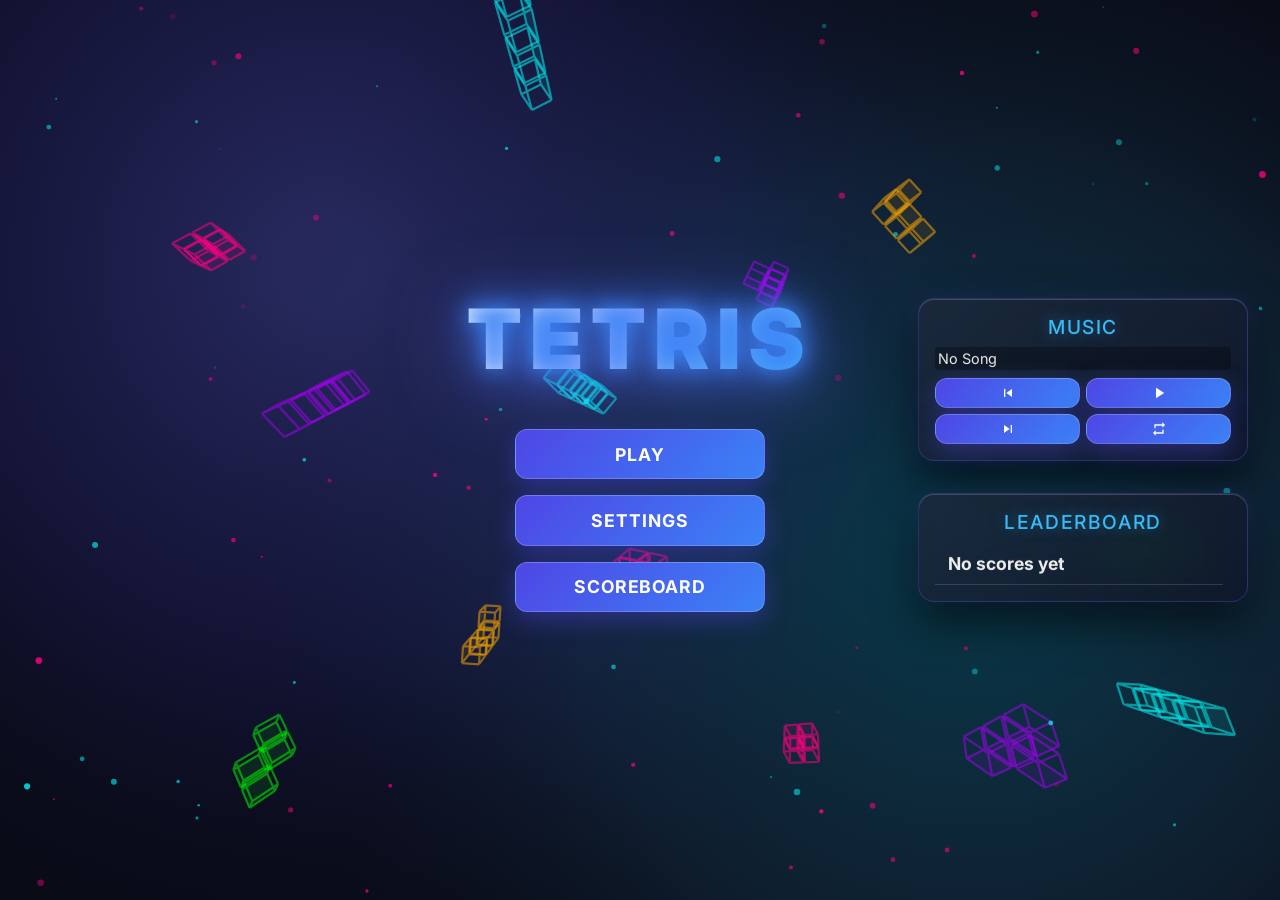
==== commit 6e2fa005: "feat: Add Zen Garden, Ocean, and Spooky themes with custom blocks, background animations and Web Aud" ====
--- a/index.html
+++ b/index.html
@@ -5,8 +5,7 @@
     <meta name="viewport" content="width=device-width, initial-scale=1.0">
     <title>Modern Tetris</title>
     <link rel="preconnect" href="https://fonts.googleapis.com">
-    <link rel="preconnect" href="https://fonts.gstatic.com" crossorigin>
-    <link href="https://fonts.googleapis.com/css2?family=Press+Start+2P&family=Orbitron:wght@400;600;800&family=Inter:wght@400;600;800&display=swap" rel="stylesheet">
+    <link href="https://fonts.googleapis.com/css2?family=Press+Start+2P&family=Orbitron:wght@400;600;800&family=Inter:wght@400;600;800&family=Creepster&family=Zen+Maru+Gothic:wght@500;700;900&display=swap" rel="stylesheet">
     <link rel="stylesheet" href="style.css">
 </head>
 <body>
@@ -56,6 +55,9 @@
                             <button class="theme-btn" data-theme-value="cyberpunk">Cyberpunk</button>
                             <button class="theme-btn" data-theme-value="nes">NES</button>
                             <button class="theme-btn" data-theme-value="nebula">Nebula</button>
+                            <button class="theme-btn" data-theme-value="zen">Zen</button>
+                            <button class="theme-btn" data-theme-value="ocean">Ocean</button>
+                            <button class="theme-btn" data-theme-value="spooky">Spooky</button>
                         </div>
                     </div>
                     <div class="keybind-group sfx-volume-group">
--- a/style.css
+++ b/style.css
@@ -41,6 +41,39 @@
     --panel-border: rgba(190, 140, 255, 0.45);
     --grid-color: rgba(180, 130, 255, 0.08);
     --font-family: 'Orbitron', 'Inter', -apple-system, sans-serif;
+}
+
+[data-theme="zen"] {
+    --bg-color: #1a140d;
+    --text-color: #f5eedb;
+    --accent-color: #c9a227;
+    --accent-hover: #e0b83b;
+    --panel-bg: rgba(38, 28, 18, 0.90);
+    --panel-border: rgba(201, 162, 39, 0.35);
+    --grid-color: rgba(201, 162, 39, 0.08);
+    --font-family: 'Zen Maru Gothic', 'Inter', -apple-system, sans-serif;
+}
+
+[data-theme="ocean"] {
+    --bg-color: #031326;
+    --text-color: #e0f7fa;
+    --accent-color: #22d3ee;
+    --accent-hover: #67e8f9;
+    --panel-bg: rgba(6, 30, 56, 0.82);
+    --panel-border: rgba(34, 211, 238, 0.38);
+    --grid-color: rgba(34, 211, 238, 0.08);
+    --font-family: 'Inter', -apple-system, sans-serif;
+}
+
+[data-theme="spooky"] {
+    --bg-color: #0b070f;
+    --text-color: #fff2e0;
+    --accent-color: #ff7518;
+    --accent-hover: #ff9248;
+    --panel-bg: rgba(20, 10, 26, 0.92);
+    --panel-border: rgba(255, 117, 24, 0.45);
+    --grid-color: rgba(255, 117, 24, 0.1);
+    --font-family: 'Inter', -apple-system, sans-serif;
 }
 
 * {
@@ -1194,3 +1227,278 @@
     border-color: var(--accent-color);
     box-shadow: 0 0 15px var(--accent-color);
 }
+
+/* ==========================================================================
+   Zen Garden / Woodblock Theme Rules
+   ========================================================================== */
+body[data-theme="zen"] {
+    background-color: #1a140d;
+    font-family: 'Zen Maru Gothic', 'Inter', serif;
+}
+
+body[data-theme="zen"] .tetris-title {
+    font-family: 'Zen Maru Gothic', serif;
+    font-size: 5rem;
+    font-weight: 900;
+    letter-spacing: 0.4rem;
+    background: linear-gradient(135deg, #fff7e6 15%, #c9a227 60%, #8c6815 100%);
+    -webkit-background-clip: text;
+    -webkit-text-fill-color: transparent;
+    filter: drop-shadow(0 10px 25px rgba(201, 162, 39, 0.45));
+}
+
+body[data-theme="zen"] .panel-box,
+body[data-theme="zen"] .board-container,
+body[data-theme="zen"] .settings-content,
+body[data-theme="zen"] .scoreboard-content {
+    background: linear-gradient(145deg, rgba(46, 34, 22, 0.88), rgba(24, 17, 10, 0.94));
+    border: 1px solid rgba(201, 162, 39, 0.38);
+    border-radius: 14px;
+    backdrop-filter: blur(16px);
+    box-shadow: 0 15px 35px rgba(0, 0, 0, 0.55), inset 0 1px 0 rgba(255, 240, 200, 0.15), 0 0 20px rgba(201, 162, 39, 0.12);
+}
+
+body[data-theme="zen"] button {
+    background: linear-gradient(135deg, #8a6c1e 0%, #c9a227 100%);
+    border: 1px solid rgba(255, 235, 170, 0.25);
+    border-radius: 10px;
+    color: #fff9ed;
+    font-family: 'Zen Maru Gothic', sans-serif;
+    font-weight: 700;
+    box-shadow: 0 6px 20px rgba(201, 162, 39, 0.35);
+    transition: all 0.25s cubic-bezier(0.4, 0, 0.2, 1);
+}
+
+body[data-theme="zen"] button:hover {
+    background: linear-gradient(135deg, #a48228 0%, #dfb738 100%);
+    color: #1f1406;
+    transform: translateY(-3px) scale(1.02);
+    box-shadow: 0 12px 30px rgba(201, 162, 39, 0.55);
+}
+
+body[data-theme="zen"] h2,
+body[data-theme="zen"] h3 {
+    color: #e0b83b;
+    text-shadow: 0 0 12px rgba(201, 162, 39, 0.35);
+    font-family: 'Zen Maru Gothic', serif;
+}
+
+body[data-theme="zen"] .stat label {
+    color: #c9a227;
+    font-weight: 600;
+}
+
+body[data-theme="zen"] .stat p {
+    color: #fcf6e8;
+    font-weight: 800;
+}
+
+body[data-theme="zen"] #scores-table tr:nth-child(1) td {
+    color: #ffd700;
+    text-shadow: 0 0 12px rgba(255, 215, 0, 0.7);
+}
+
+body[data-theme="zen"] #scores-table tr:nth-child(2) td {
+    color: #e2cca6;
+    text-shadow: 0 0 10px rgba(226, 204, 166, 0.5);
+}
+
+body[data-theme="zen"] #scores-table tr:nth-child(3) td {
+    color: #cd7f32;
+    text-shadow: 0 0 10px rgba(205, 127, 50, 0.5);
+}
+
+body[data-theme="zen"] #player-name {
+    border-radius: 10px;
+    border: 1px solid var(--panel-border);
+    background: rgba(30, 20, 10, 0.75);
+    color: #fff8eb;
+    font-weight: 700;
+}
+
+/* ==========================================================================
+   Underwater / Ocean Theme Rules
+   ========================================================================== */
+body[data-theme="ocean"] {
+    background-color: #031326;
+    font-family: 'Inter', -apple-system, sans-serif;
+}
+
+body[data-theme="ocean"] .tetris-title {
+    font-size: 5.2rem;
+    font-weight: 900;
+    letter-spacing: 0.45rem;
+    background: linear-gradient(135deg, #ffffff 10%, #67e8f9 50%, #0284c7 100%);
+    -webkit-background-clip: text;
+    -webkit-text-fill-color: transparent;
+    filter: drop-shadow(0 12px 35px rgba(34, 211, 238, 0.6));
+}
+
+body[data-theme="ocean"] .panel-box,
+body[data-theme="ocean"] .board-container,
+body[data-theme="ocean"] .settings-content,
+body[data-theme="ocean"] .scoreboard-content {
+    background: linear-gradient(145deg, rgba(8, 38, 70, 0.78), rgba(3, 20, 42, 0.88));
+    border: 1px solid rgba(34, 211, 238, 0.35);
+    border-radius: 16px;
+    backdrop-filter: blur(20px);
+    box-shadow: 0 20px 45px rgba(0, 0, 0, 0.65), inset 0 1px 0 rgba(255, 255, 255, 0.22), 0 0 30px rgba(34, 211, 238, 0.2);
+}
+
+body[data-theme="ocean"] button {
+    background: linear-gradient(135deg, #0284c7 0%, #22d3ee 100%);
+    border: 1px solid rgba(255, 255, 255, 0.28);
+    border-radius: 12px;
+    color: #ffffff;
+    font-weight: 700;
+    box-shadow: 0 8px 24px rgba(2, 132, 199, 0.4);
+    transition: all 0.25s cubic-bezier(0.4, 0, 0.2, 1);
+}
+
+body[data-theme="ocean"] button:hover {
+    background: linear-gradient(135deg, #38bdf8 0%, #67e8f9 100%);
+    color: #032030;
+    transform: translateY(-3px) scale(1.02);
+    box-shadow: 0 14px 35px rgba(34, 211, 238, 0.65);
+}
+
+body[data-theme="ocean"] h2,
+body[data-theme="ocean"] h3 {
+    color: #67e8f9;
+    text-shadow: 0 0 15px rgba(34, 211, 238, 0.5);
+}
+
+body[data-theme="ocean"] .stat label {
+    color: #22d3ee;
+    font-weight: 600;
+}
+
+body[data-theme="ocean"] .stat p {
+    color: #f0fdfa;
+    font-weight: 800;
+}
+
+body[data-theme="ocean"] #scores-table tr:nth-child(1) td {
+    color: #ffd700;
+    text-shadow: 0 0 12px rgba(255, 215, 0, 0.7);
+}
+
+body[data-theme="ocean"] #scores-table tr:nth-child(2) td {
+    color: #22d3ee;
+    text-shadow: 0 0 12px rgba(34, 211, 238, 0.7);
+}
+
+body[data-theme="ocean"] #scores-table tr:nth-child(3) td {
+    color: #f472b6;
+    text-shadow: 0 0 12px rgba(244, 114, 182, 0.7);
+}
+
+body[data-theme="ocean"] #player-name {
+    border-radius: 12px;
+    border: 1px solid var(--panel-border);
+    background: rgba(4, 24, 48, 0.75);
+    color: #e0f7fa;
+    font-weight: 700;
+}
+
+/* ==========================================================================
+   Halloween / Spooky Theme Rules
+   ========================================================================== */
+body[data-theme="spooky"] {
+    background-color: #0b070f;
+    font-family: 'Inter', -apple-system, sans-serif;
+}
+
+body[data-theme="spooky"] .tetris-title {
+    font-family: 'Creepster', cursive;
+    font-size: 5.6rem;
+    letter-spacing: 0.6rem;
+    color: #ff7518;
+    text-shadow: 0 0 25px #ff7518, 0 0 50px rgba(255, 117, 24, 0.6), 4px 4px 0px #000000;
+}
+
+body[data-theme="spooky"] .panel-box,
+body[data-theme="spooky"] .board-container,
+body[data-theme="spooky"] .settings-content,
+body[data-theme="spooky"] .scoreboard-content {
+    background: linear-gradient(145deg, rgba(28, 12, 36, 0.94), rgba(12, 6, 18, 0.96));
+    border: 2px solid rgba(255, 117, 24, 0.45);
+    border-radius: 6px;
+    box-shadow: 0 20px 45px rgba(0, 0, 0, 0.8), inset 0 1px 0 rgba(255, 117, 24, 0.2), 0 0 30px rgba(255, 117, 24, 0.2);
+}
+
+body[data-theme="spooky"] button {
+    background: linear-gradient(135deg, #993b05 0%, #ff7518 100%);
+    border: 1px solid rgba(255, 180, 100, 0.35);
+    border-radius: 6px;
+    color: #ffffff;
+    font-weight: 700;
+    letter-spacing: 0.08rem;
+    box-shadow: 0 8px 24px rgba(255, 117, 24, 0.4);
+    transition: all 0.25s cubic-bezier(0.4, 0, 0.2, 1);
+}
+
+body[data-theme="spooky"] button:hover {
+    background: linear-gradient(135deg, #c44d08 0%, #ffa048 100%);
+    color: #0b070f;
+    transform: translateY(-3px) scale(1.02);
+    box-shadow: 0 14px 35px rgba(255, 117, 24, 0.7);
+}
+
+body[data-theme="spooky"] h2,
+body[data-theme="spooky"] h3 {
+    font-family: 'Creepster', cursive;
+    color: #ff7518;
+    font-size: 2.2rem;
+    letter-spacing: 0.15rem;
+    text-shadow: 0 0 15px rgba(255, 117, 24, 0.6);
+}
+
+body[data-theme="spooky"] .stat label {
+    color: #ff7518;
+    font-weight: 700;
+}
+
+body[data-theme="spooky"] .stat p {
+    color: #fff2e0;
+    font-weight: 800;
+}
+
+body[data-theme="spooky"] #scores-table tr:nth-child(1) td {
+    color: #ff7518;
+    text-shadow: 0 0 15px rgba(255, 117, 24, 0.8);
+}
+
+body[data-theme="spooky"] #scores-table tr:nth-child(2) td {
+    color: #39ff14;
+    text-shadow: 0 0 12px rgba(57, 255, 20, 0.8);
+}
+
+body[data-theme="spooky"] #scores-table tr:nth-child(3) td {
+    color: #a855f7;
+    text-shadow: 0 0 12px rgba(168, 85, 247, 0.8);
+}
+
+body[data-theme="spooky"] #player-name {
+    border-radius: 6px;
+    border: 2px solid var(--panel-border);
+    background: rgba(18, 8, 24, 0.9);
+    color: #ff7518;
+    font-family: 'Creepster', cursive;
+    font-size: 1.4rem;
+    letter-spacing: 0.1rem;
+}
+
+/* Lightning Screen Flash on Tetris / Spooky clear */
+.lightning-flash {
+    animation: lightningFlashAnim 0.4s ease-out both;
+}
+
+@keyframes lightningFlashAnim {
+    0% { filter: brightness(1); }
+    12% { filter: brightness(3.5) contrast(1.8); }
+    22% { filter: brightness(1.2); }
+    38% { filter: brightness(4.0) contrast(2.2); }
+    65% { filter: brightness(1.3); }
+    100% { filter: brightness(1); }
+}
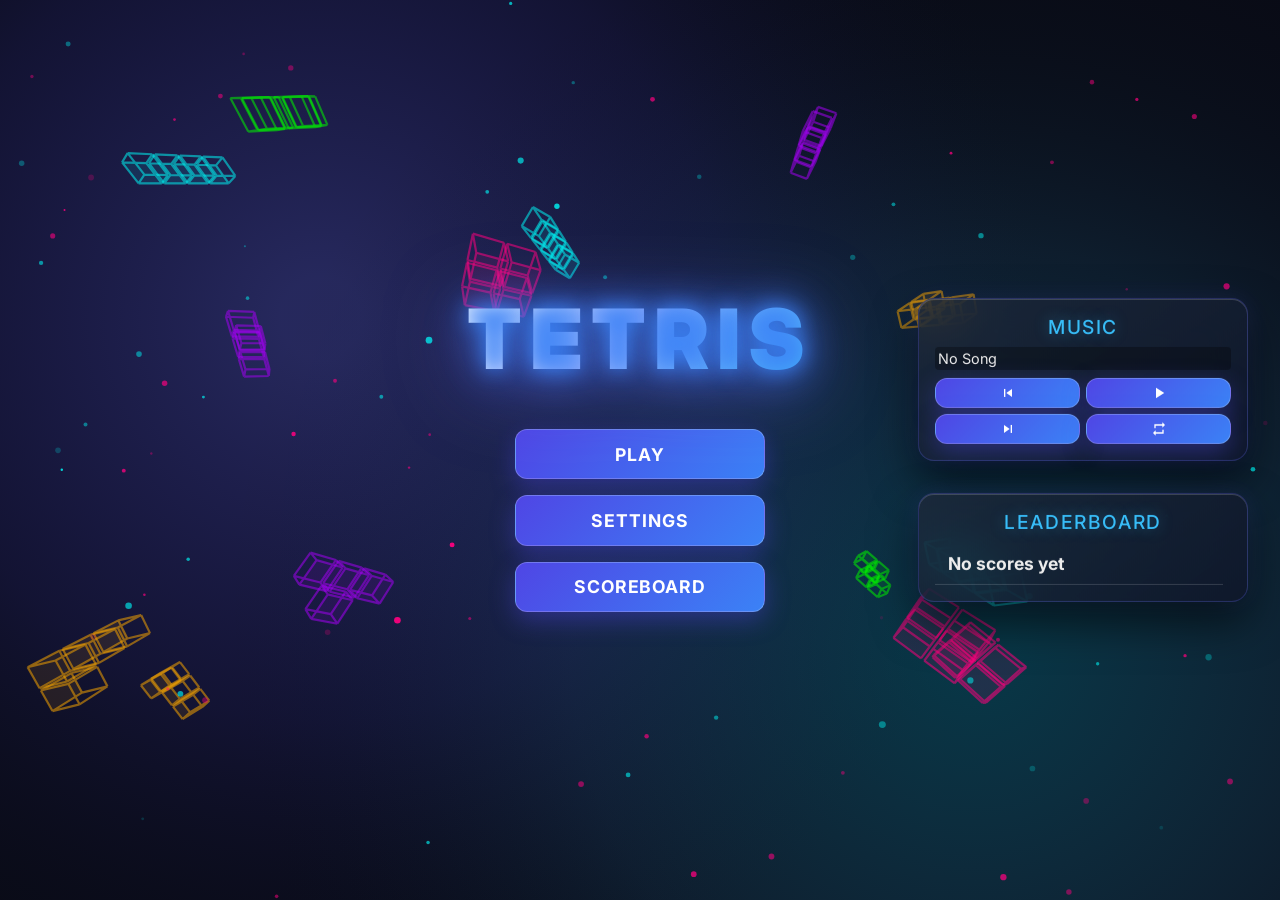
==== commit 0da2546e: "Add Super Mario theme with authentic 8-bit visuals, background animations, and custom Web Audio SFX" ====
--- a/index.html
+++ b/index.html
@@ -58,6 +58,7 @@
                             <button class="theme-btn" data-theme-value="zen">Zen</button>
                             <button class="theme-btn" data-theme-value="ocean">Ocean</button>
                             <button class="theme-btn" data-theme-value="spooky">Spooky</button>
+                            <button class="theme-btn" data-theme-value="mario">Mario</button>
                         </div>
                     </div>
                     <div class="keybind-group sfx-volume-group">
--- a/style.css
+++ b/style.css
@@ -74,6 +74,17 @@
     --panel-border: rgba(255, 117, 24, 0.45);
     --grid-color: rgba(255, 117, 24, 0.1);
     --font-family: 'Inter', -apple-system, sans-serif;
+}
+
+[data-theme="mario"] {
+    --bg-color: #0b1a30;
+    --text-color: #ffffff;
+    --accent-color: #fcd800;
+    --accent-hover: #ffe44d;
+    --panel-bg: rgba(13, 34, 64, 0.92);
+    --panel-border: #fcd800;
+    --grid-color: rgba(252, 216, 0, 0.08);
+    --font-family: 'Press Start 2P', 'Courier New', monospace;
 }
 
 * {
@@ -1502,3 +1513,120 @@
     65% { filter: brightness(1.3); }
     100% { filter: brightness(1); }
 }
+
+/* ==========================================================================
+   Super Mario Theme Rules
+   ========================================================================== */
+body[data-theme="mario"] {
+    background-color: #0b1a30;
+    font-family: 'Press Start 2P', 'Courier New', monospace;
+}
+
+body[data-theme="mario"] .tetris-title {
+    font-family: 'Press Start 2P', monospace;
+    font-size: 3.8rem;
+    letter-spacing: 0.35rem;
+    color: #e52521; /* Mario Red */
+    text-shadow: 4px 4px 0px #000000, -2px -2px 0px #000000, 2px -2px 0px #000000, -2px 2px 0px #000000, 0 0 25px rgba(252, 216, 0, 0.8);
+}
+
+body[data-theme="mario"] .panel-box,
+body[data-theme="mario"] .board-container,
+body[data-theme="mario"] .settings-content,
+body[data-theme="mario"] .scoreboard-content {
+    background: rgba(12, 28, 54, 0.94);
+    border: 4px solid #fcd800;
+    border-radius: 0px; /* Sharp 8-bit NES arcade pixel corners */
+    box-shadow: 6px 6px 0px #000000, inset 2px 2px 0px rgba(255, 255, 255, 0.45), inset -2px -2px 0px rgba(0, 0, 0, 0.65);
+}
+
+body[data-theme="mario"] button {
+    background: #e52521;
+    border: 3px solid #ffffff;
+    border-radius: 0px;
+    color: #ffffff;
+    font-family: 'Press Start 2P', monospace;
+    font-size: 0.75rem;
+    letter-spacing: 0.05rem;
+    box-shadow: 4px 4px 0px #000000;
+    transition: transform 0.1s ease, box-shadow 0.1s ease, background 0.15s ease;
+}
+
+body[data-theme="mario"] button:hover {
+    background: #fcd800;
+    color: #000000;
+    border-color: #ffffff;
+    transform: translate(-2px, -2px);
+    box-shadow: 6px 6px 0px #000000;
+}
+
+body[data-theme="mario"] button:active {
+    transform: translate(2px, 2px);
+    box-shadow: 2px 2px 0px #000000;
+}
+
+body[data-theme="mario"] h2,
+body[data-theme="mario"] h3 {
+    font-family: 'Press Start 2P', monospace;
+    color: #fcd800;
+    font-size: 1.15rem;
+    letter-spacing: 0.06rem;
+    text-shadow: 2px 2px 0px #000000;
+}
+
+body[data-theme="mario"] .stat label {
+    font-family: 'Press Start 2P', monospace;
+    color: #fcd800;
+    font-size: 0.68rem;
+}
+
+body[data-theme="mario"] .stat p {
+    font-family: 'Press Start 2P', monospace;
+    color: #ffffff;
+    font-size: 1.1rem;
+    text-shadow: 2px 2px 0px #000000;
+}
+
+body[data-theme="mario"] #scores-table th {
+    font-family: 'Press Start 2P', monospace;
+    font-size: 0.65rem;
+    color: #fcd800;
+    border-bottom: 2px solid #fcd800;
+}
+
+body[data-theme="mario"] #scores-table td {
+    font-family: 'Press Start 2P', monospace;
+    font-size: 0.68rem;
+}
+
+body[data-theme="mario"] #scores-table tr:nth-child(1) td {
+    color: #fcd800;
+    text-shadow: 2px 2px 0px #000000;
+}
+
+body[data-theme="mario"] #scores-table tr:nth-child(2) td {
+    color: #00e000;
+    text-shadow: 2px 2px 0px #000000;
+}
+
+body[data-theme="mario"] #scores-table tr:nth-child(3) td {
+    color: #00d0ff;
+    text-shadow: 2px 2px 0px #000000;
+}
+
+body[data-theme="mario"] #player-name {
+    border-radius: 0px;
+    border: 3px solid #fcd800;
+    background: #091527;
+    color: #fcd800;
+    font-family: 'Press Start 2P', monospace;
+    font-size: 1rem;
+    box-shadow: 4px 4px 0px #000000;
+}
+
+body[data-theme="mario"] .action-popup {
+    font-family: 'Press Start 2P', monospace;
+    font-size: 1.6rem;
+    color: #fcd800;
+    text-shadow: 3px 3px 0px #000000, 0 0 15px rgba(252, 216, 0, 0.9);
+}
